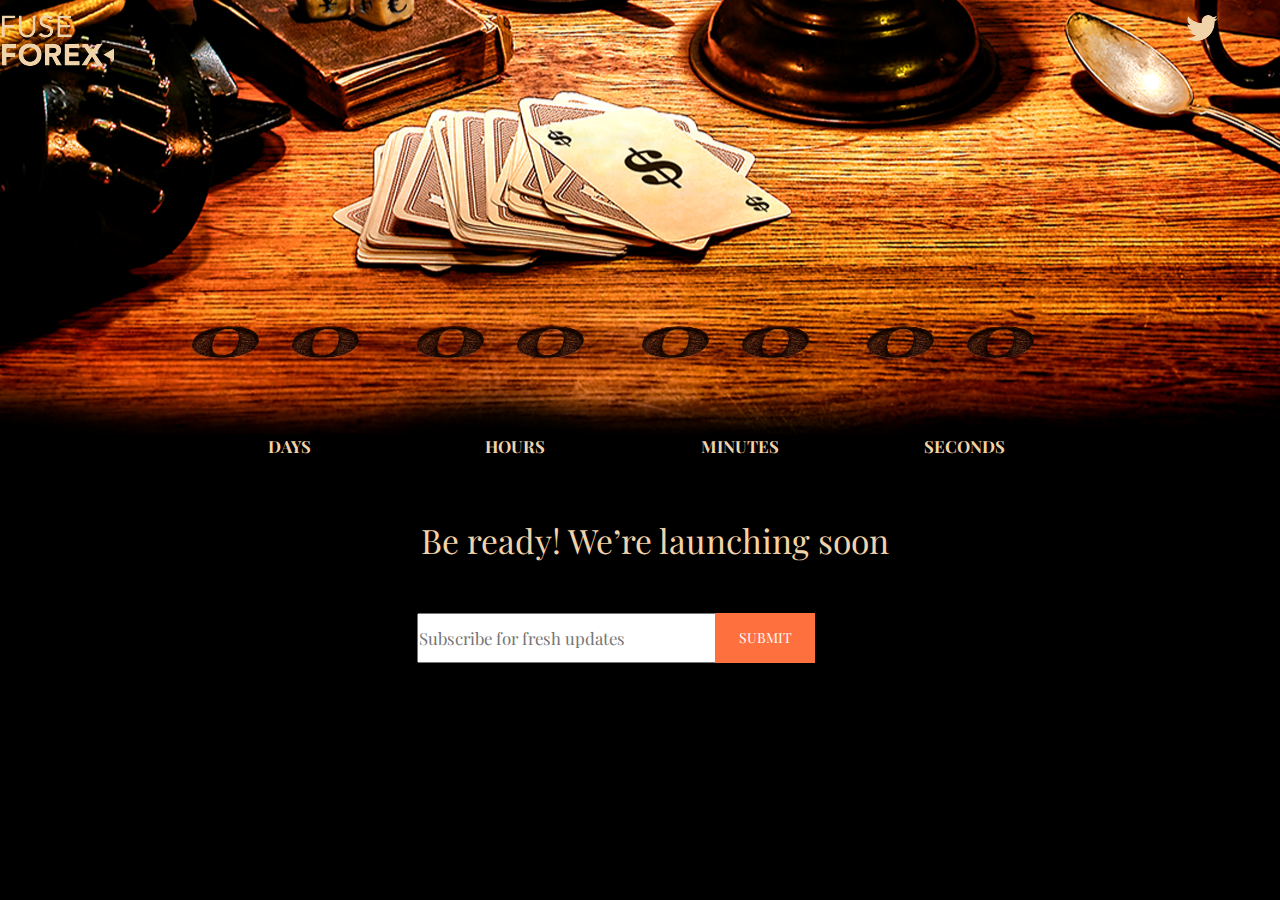
==== index.html @ 0f4b8a1c "dec phone" ====
<!doctype html>
<html>

<head>
    <meta http-equiv="Content-type" content="text/html; charset=utf-8">
    <meta http-equiv="X-UA-Compatible" content="IE=Edge">
    <meta name="viewport" content="width=device-width, user-scalable=no,initial-scale=1.0">
    <title>Whitesquare</title>
    <link rel="stylesheet" href="css/bootstrap.min.css" type="text/css">
    <link rel="stylesheet" href="css/styles.css" type="text/css">

    <!--[if lt IE 9]>
 <script src="http://html5shiv.googlecode.com/svn/trunk/html5.js"></script>
 <![endif]-->
</head>

<body>
    <div class="row ico">
        <div class="col-md-2 col-lg-2 col-xs-2"><img src="img/logo.png" alt=""></div>
        <div class="col-md-9 col-lg-9 col-xs-8"></div>
        <div class="col-md-1 col-lg-1 col-xs-1"><img src="img/icon.png" alt=""></div>
    </div>
    <div class="container">
        <div class="place">
                <div class="row">
                    <div class="col-md-2 col-lg-2 col-xs-1"></div>
                    <div class="day row col-md-2 col-lg-2 col-xs-2 pare">
            <ul class="_day1 num hide col-md-6 col-lg-6 col-xs-6">
                <li><img src="numbers1/0.png" alt=""></li>
                <li><img src="numbers1/1.png" alt=""></li>
                <li><img src="numbers1/2.png" alt=""></li>
                <li><img src="numbers1/3.png" alt=""></li>
                <li><img src="numbers1/4.png" alt=""></li>
                <li><img src="numbers1/5.png" alt=""></li>
                <li><img src="numbers1/6.png" alt=""></li>
                <li><img src="numbers1/7.png" alt=""></li>
                <li><img src="numbers1/8.png" alt=""></li>
                <li><img src="numbers1/9.png" alt=""></li>
            </ul>

            <ul class="_day2 num hide col-md-6 col-lg-6 col-xs-6">
                <li><img src="numbers1/0.png" alt=""></li>
                <li><img src="numbers1/1.png" alt=""></li>
                <li><img src="numbers1/2.png" alt=""></li>
                <li><img src="numbers1/3.png" alt=""></li>
                <li><img src="numbers1/4.png" alt=""></li>
                <li><img src="numbers1/5.png" alt=""></li>
                <li><img src="numbers1/6.png" alt=""></li>
                <li><img src="numbers1/7.png" alt=""></li>
                <li><img src="numbers1/8.png" alt=""></li>
                <li><img src="numbers1/9.png" alt=""></li>
            </ul>
    <p class='col-md-12 col-lg-12 col-xs-12'>DAYS</p>

    </div>
    <div class="hour col-md-2  row col-lg-2 col-xs-2 pare">
            <ul class="_hour1  col-md-6 col-lg-6 col-xs-6 num hide">
                <li><img src="numbers1/0.png" alt=""></li>
                <li><img src="numbers1/1.png" alt=""></li>
                <li><img src="numbers1/2.png" alt=""></li>
                <li><img src="numbers1/3.png" alt=""></li>
                <li><img src="numbers1/4.png" alt=""></li>
                <li><img src="numbers1/5.png" alt=""></li>
                <li><img src="numbers1/6.png" alt=""></li>
            </ul>

            <ul class="_hour2 num col-md-6 col-lg-6 col-xs-6 hide">
                <li><img src="numbers1/0.png" alt=""></li>
                <li><img src="numbers1/1.png" alt=""></li>
                <li><img src="numbers1/2.png" alt=""></li>
                <li><img src="numbers1/3.png" alt=""></li>
                <li><img src="numbers1/4.png" alt=""></li>
                <li><img src="numbers1/5.png" alt=""></li>
                <li><img src="numbers1/6.png" alt=""></li>
                <li><img src="numbers1/7.png" alt=""></li>
                <li><img src="numbers1/8.png" alt=""></li>
                <li><img src="numbers1/9.png" alt=""></li>
            </ul>
            <p class='col-md-12 col-lg-12 col-xs-12'>hours</p>

</div>
<div class="min col-md-2 col-lg-2 row  col-xs-2 pare">
            <ul class="_min1 num hide col-md-6 col-lg-6 col-xs-6">
                <li><img src="numbers1/0.png" alt=""></li>
                <li><img src="numbers1/1.png" alt=""></li>
                <li><img src="numbers1/2.png" alt=""></li>
                <li><img src="numbers1/3.png" alt=""></li>
                <li><img src="numbers1/4.png" alt=""></li>
                <li><img src="numbers1/5.png" alt=""></li>
                <li><img src="numbers1/6.png" alt=""></li>
            </ul>

            <ul class="_min2 num hide col-md-6 col-lg-6 col-xs-6">
                <li><img src="numbers1/0.png" alt=""></li>
                <li><img src="numbers1/1.png" alt=""></li>
                <li><img src="numbers1/2.png" alt=""></li>
                <li><img src="numbers1/3.png" alt=""></li>
                <li><img src="numbers1/4.png" alt=""></li>
                <li><img src="numbers1/5.png" alt=""></li>
                <li><img src="numbers1/6.png" alt=""></li>
                <li><img src="numbers1/7.png" alt=""></li>
                <li><img src="numbers1/8.png" alt=""></li>
                <li><img src="numbers1/9.png" alt=""></li>
            </ul>
            <p class='col-md-12 col-lg-12 col-xs-12'>minutes</p>

            </div>
            <div class="sec col-md-2 col-lg-2 row col-xs-2 pare">
            <ul class="_sec1 num hide col-md-6 col-lg-6 col-xs-6">
                <li><img src="numbers1/0.png" alt=""></li>
                <li><img src="numbers1/1.png" alt=""></li>
                <li><img src="numbers1/2.png" alt=""></li>
                <li><img src="numbers1/3.png" alt=""></li>
                <li><img src="numbers1/4.png" alt=""></li>
                <li><img src="numbers1/5.png" alt=""></li>
                <li><img src="numbers1/6.png" alt=""></li>
            </ul>
            <ul class="_sec2 num hide col-md-6 col-lg-6 col-xs-6">
                <li><img src="numbers1/0.png" alt=""></li>
                <li><img src="numbers1/1.png" alt=""></li>
                <li><img src="numbers1/2.png" alt=""></li>
                <li><img src="numbers1/3.png" alt=""></li>
                <li><img src="numbers1/4.png" alt=""></li>
                <li><img src="numbers1/5.png" alt=""></li>
                <li><img src="numbers1/6.png" alt=""></li>
                <li><img src="numbers1/7.png" alt=""></li>
                <li><img src="numbers1/8.png" alt=""></li>
                <li><img src="numbers1/9.png" alt=""></li>
            </ul>
            <p class='col-md-12 col-lg-12 col-xs-12'>seconds</p>

            </div>
        </div>
        <div class="row">
            <div class="col-md-3 col-lg-3 col-xs-0"></div>
            <div class="col-md-7 col-lg-7 col-xs-12 info">
                Be ready! We’re launching soon
            </div>
        </div>
        <div class="row input">
            <div class="col-md-3 col-lg-3 col-xs-3"></div>
            <div class="col-md-6 col-lg-6 col-xs-6">
        <div id="mc_embed_signup">
                   <form action="//capitalholdinggroups.us12.list-manage.com/subscribe/post?u=ae042ef56d24bd80323794e07&amp;id=224a571c92" method="post" id="mc-embedded-subscribe-form" name="mc-embedded-subscribe-form">
                       <div id="mc_embed_signup_scroll">
                           <div class="row ">
                               <div class="col-lg-12 col-md-12 col-sm-9 col-xs-12">
                               </div>
                          </div>
                           <div class="row ">
                               <div class="col-lg-9 col-md-9 col-sm-10 col-xs-12">
                                   <div class="mc-field-group">
                                      <input type="email" value="" name="EMAIL" class="email" id="mce-EMAIL" placeholder="Subscribe for fresh updates" required>
                                       <label for="mce-EMAIL"></label>
                                   </div>
                               </div>
                               <div class="col-lg-3 col-md-3 col-sm-2 col-xs-12 form__SubmitCover">
                                   <div style="position: absolute; left: -5000px;" aria-hidden="true"><input type="text" name="b_ae042ef56d24bd80323794e07_920249c64f" tabindex="-1" value=""></div>
                                   <div class="clear">
                                       <input type="submit" value="Submit" name="subscribe" id="mc-embedded-subscribe" class="button btn btn-info">
                                   </div>
                               </div>
                           </div>
                       </div>
                   </form>
               </div>
           </div>
       </div>
        </div>
    </div>
    <script src="js/jquery-2.1.3.min.js" charset="utf-8"></script>
    <script src="js/jquery.countdown.min.js" charset="utf-8"></script>
    <script src="js/main.js" charset="utf-8"></script>
</body>

</html>
---- css/styles.css ----
@import url(https://fonts.googleapis.com/css?family=Playfair+Display:400,700);
* {
  margin: 0;
  padding: 0; }

body {
  background: url(../img/bg-2.png) no-repeat;
  overflow: hidden;
  background-position: 60% 40%;
  height: 680px; }

.fullHeight {
  height: 100%; }

.container {
  padding: 0;
  height: 100%;
  position: relative; }

.place {
  position: absolute;
  top: 37%;
  left: 47%;
  border-radius: 10px;
  transform: translate(-50%, 0);
  z-index: 5;
  width: 100%;
  height: 100px; }

ul.num {
  list-style: none; }
  ul.num li {
    display: inline-block;
    position: absolute; }

.hide {
  display: none; }

.pare {
  margin-right: 40px; }
  .pare p {
    text-align: center;
    font-family: 'Playfair Display';
    font-weight: bold;
    color: #f1d3a9;
    font-size: 1.2em;
    margin-top: 53%;
    text-transform: uppercase;
    transform: translate(0, 0); }

.ico {
  margin-top: 1.2%; }

.info {
  text-align: center;
  font-family: 'Playfair Display';
  font-weight: 400;
  font-size: 2.4em;
  margin-top: 4%;
  color: #f1d3a9; }

.input {
  margin-top: 4%; }

input[type=submit] {
  background-color: #ff703f;
  text-transform: uppercase;
  width: 100px;
  height: 50px;
  border-radius: 0;
  border: 1px solid #ff703f;
  padding: 0;
  margin-left: -30%;
  font-family: 'Playfair Display'; }

.email {
  width: 338px;
  height: 50px;
  margin-left: 27%;
  font-family: 'Playfair Display';
  font-size: 1.2em; }

@media (max-width: 480px) {
  body {
    width: 100%;
    position: fixed;
    background-position: 70% 22%; }

  .pare {
    margin-right: 35px; }
    .pare p {
      margin-top: 113%;
      font-size: 0.8em;
      text-align: right; }

  .container .place {
    margin-top: -15%;
    margin-left: 2%; }

  li img {
    transform: scale(0.5); }

  .info {
    font-size: 1.4em; }

  .email {
    margin-left: -22%;
    width: 147.5%; }

  input[type=submit] {
    margin-left: 30%; }

  @viewport {
    user-zoom: fixed; } }

/*# sourceMappingURL=styles.css.map */
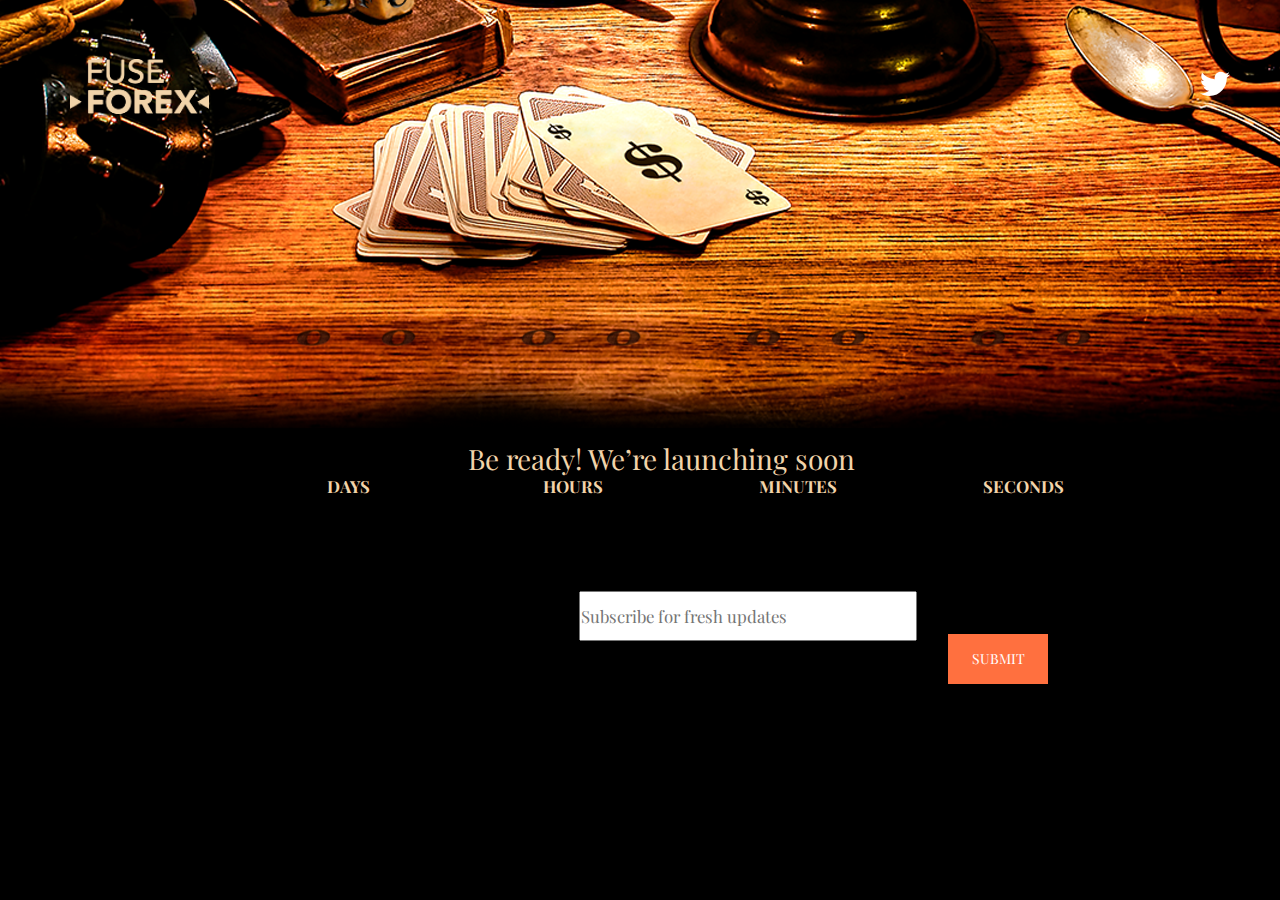
==== commit c11a6360: "mob ver + dec ver" ====
--- a/index.html
+++ b/index.html
@@ -15,12 +15,35 @@
 </head>
 
 <body>
-    <div class="row ico">
-        <div class="col-md-2 col-lg-2 col-xs-2"><img src="img/logo.png" alt=""></div>
-        <div class="col-md-9 col-lg-9 col-xs-8"></div>
-        <div class="col-md-1 col-lg-1 col-xs-1"><img src="img/icon.png" alt=""></div>
+    <div class="container ">
+        <div class="row icon">
+            <div class="col-lg-12 col-md-12 col-sm-12 col-xs-12">
+                <div class="card backface">
+                    <a href="#">
+                        <div class="back"></div>
+                    </a>
+                    <a href="#">
+                        <div class="front"></div>
+                    </a>
+                </div>
+                <a class="tweet" href="https://twitter.com/fuseforex">
+                    <svg width="30px" height="30px" version="1.1" id="Capa_1" xmlns="http://www.w3.org/2000/svg" xmlns:xlink="http://www.w3.org/1999/xlink" x="0px" y="0px" viewBox="-223 73 31 25.2" enable-background="new -223 73 31 25.2" xml:space="preserve" class="twitter">
+                        <g>
+                            <path fill="#fff" d="M-192,75.9c-1.1,0.5-2.4,0.8-3.7,1c1.3-0.8,2.3-2,2.8-3.5c-1.2,0.7-2.6,1.3-4,1.5c-1.2-1.2-2.8-2-4.6-2
+            c-3.5,0-6.4,2.8-6.4,6.4c0,0.5,0.1,1,0.2,1.4c-5.3-0.3-10-2.8-13.1-6.6c-0.5,0.9-0.9,2-0.9,3.2c0,2.2,1.1,4.2,2.8,5.3
+            c-1,0-2-0.3-2.9-0.8c0,0,0,0.1,0,0.1c0,3.1,2.2,5.7,5.1,6.2c-0.5,0.1-1.1,0.2-1.7,0.2c-0.4,0-0.8,0-1.2-0.1
+            c0.8,2.5,3.2,4.4,5.9,4.4c-2.2,1.7-4.9,2.7-7.9,2.7c-0.5,0-1,0-1.5-0.1c2.8,1.8,6.2,2.9,9.7,2.9c11.7,0,18.1-9.7,18.1-18.1
+            c0-0.3,0-0.6,0-0.8C-193.9,78.3-192.9,77.2-192,75.9z" />
+                        </g>
+                    </svg>
+                </a>
+            </div>
+        </div>
     </div>
-    <div class="container">
+
+
+
+    <div class="container fullHeight">
         <div class="place">
                 <div class="row">
                     <div class="col-md-2 col-lg-2 col-xs-1"></div>
--- a/css/styles.css
+++ b/css/styles.css
@@ -7,14 +7,14 @@
   background: url(../img/bg-2.png) no-repeat;
   overflow: hidden;
   background-position: 60% 40%;
-  height: 680px; }
+  height: 680px;
+  position: relative; }
 
 .fullHeight {
   height: 100%; }
 
 .container {
   padding: 0;
-  height: 100%;
   position: relative; }
 
 .place {
@@ -48,19 +48,16 @@
     text-transform: uppercase;
     transform: translate(0, 0); }
 
-.ico {
-  margin-top: 1.2%; }
-
 .info {
   text-align: center;
   font-family: 'Playfair Display';
   font-weight: 400;
   font-size: 2.4em;
-  margin-top: 4%;
+  position: absolute;
+  bottom: -100%;
+  left: 50%;
+  transform: translate(-50%, 0);
   color: #f1d3a9; }
-
-.input {
-  margin-top: 4%; }
 
 input[type=submit] {
   background-color: #ff703f;
@@ -70,47 +67,172 @@
   border-radius: 0;
   border: 1px solid #ff703f;
   padding: 0;
-  margin-left: -30%;
+  position: absolute;
+  bottom: -139px;
+  right: 60%;
   font-family: 'Playfair Display'; }
 
 .email {
   width: 338px;
   height: 50px;
-  margin-left: 27%;
+  position: absolute;
   font-family: 'Playfair Display';
-  font-size: 1.2em; }
+  font-size: 1.2em;
+  bottom: -120px;
+  left: 20%;
+  transform: translate(0, 0); }
+
+.icon {
+  margin-top: 5%; }
+
+.tweet {
+  display: block;
+  width: 50px;
+  height: 50px;
+  position: absolute;
+  right: 0;
+  border: 2px solid transparent;
+  border-radius: 100%;
+  -moz-transition: all 1s ease;
+  -o-transition: all 1s ease;
+  -webkit-transition: all 1s ease;
+  transition: all 1s ease;
+  text-decoration: none; }
+
+svg.twitter {
+  display: block;
+  position: relative;
+  margin: -15px auto 0 auto;
+  top: 50%; }
+
+.tweet:hover, .tweet:active, .tweet:focus {
+  text-decoration: none;
+  outline: none; }
+
+.tweet:hover {
+  -moz-transform: rotate(-360deg) scale(1.1);
+  -ms-transform: rotate(-360deg) scale(1.1);
+  -o-transform: rotate(-360deg) scale(1.1);
+  -webkit-transform: rotate(-360deg) scale(1.1);
+  transform: rotate(-360deg) scale(1.1);
+  border: 2px solid #f1d3b9;
+  border-radius: 100%;
+  background-color: white; }
+
+.tweet:hover path {
+  fill: #f1d3a9; }
+
+/*-----------------logo--------------*/
+.card {
+  cursor: pointer;
+  position: absolute;
+  top: 10%;
+  padding-left: 15px; }
+  .card img {
+    padding-left: 15px; }
+
+.back, .front {
+  position: absolute;
+  width: 142px;
+  height: 55px;
+  -moz-transition: all .8s;
+  -o-transition: all .8s;
+  -webkit-transition: all .8s;
+  transition: all .8s; }
+
+.back {
+  background-image: url("../img/logo.png");
+  background-repeat: no-repeat;
+  background-size: contain; }
+
+.front {
+  /*background-image: url('../img/fuse-logos_blue_gray.png');*/
+  background-image: url("../img/logo.png");
+  background-repeat: no-repeat;
+  background-size: contain; }
 
 @media (max-width: 480px) {
   body {
     width: 100%;
     position: fixed;
-    background-position: 70% 22%; }
+    background-position: 60% 22%; }
 
   .pare {
     margin-right: 35px; }
     .pare p {
-      margin-top: 113%;
+      margin-top: 120%;
       font-size: 0.8em;
-      text-align: right; }
+      text-align: right;
+      margin-left: 18%; }
 
   .container .place {
-    margin-top: -15%;
-    margin-left: 2%; }
+    margin-top: 0%;
+    margin-left: 1.5%; }
 
   li img {
-    transform: scale(0.5); }
+    transform: scale(0.4); }
 
   .info {
-    font-size: 1.4em; }
+    font-size: 1.3em;
+    position: absolute;
+    left: 50%;
+    transform: translate(-50%, 0);
+    bottom: -40%;
+    padding-left: 11%; }
 
   .email {
-    margin-left: -22%;
-    width: 147.5%; }
+    width: 145%;
+    position: absolute;
+    padding: 0;
+    bottom: -75px;
+    left: 54%;
+    transform: translate(-50%, 0);
+    text-align: center; }
 
   input[type=submit] {
-    margin-left: 30%; }
-
-  @viewport {
-    user-zoom: fixed; } }
+    position: absolute;
+    left: 54%;
+    bottom: -130px;
+    transform: translate(-50%, 0); }
+
+  .tweet {
+    right: 3%; }
+
+  .col-md-6, .col-lg-6, .col-xs-6, .col-md-2, .col-lg-2, .col-xs-2 {
+    padding: 0;
+    padding-left: 0;
+    padding-right: 0px; } }
+@media (min-width: 360px) {
+  .pare p {
+    margin-top: 102%; }
+
+  .email {
+    bottom: -80px; }
+
+  input[type=submit] {
+    bottom: -135px; } }
+@media (min-width: 460px) {
+  .pare p {
+    margin-top: 90%;
+    text-align: center; }
+
+  img {
+    transform: scale(0.5) !important; }
+
+  .place {
+    margin-left: 5% !important; }
+
+  .info {
+    font-size: 2em;
+    bottom: -68%;
+    padding-left: 1%; }
+
+  .email {
+    bottom: -110px;
+    left: 48%; }
+
+  input[type=submit] {
+    left: 135px;
+    bottom: -172px; } }
 
 /*# sourceMappingURL=styles.css.map */
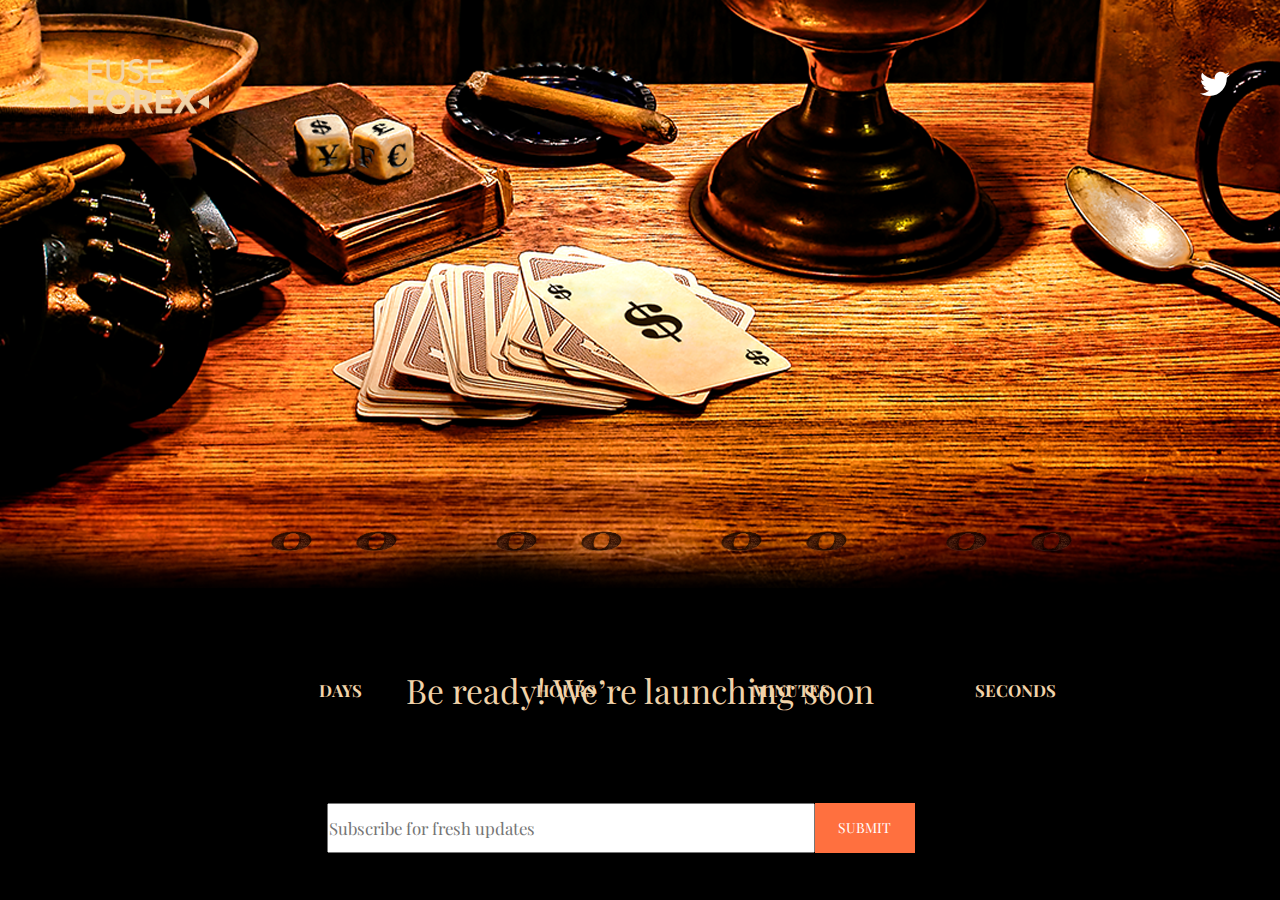
==== commit 1820b200: "first dec phone tablet" ====
--- a/index.html
+++ b/index.html
@@ -47,7 +47,7 @@
         <div class="place">
                 <div class="row">
                     <div class="col-md-2 col-lg-2 col-xs-1"></div>
-                    <div class="day row col-md-2 col-lg-2 col-xs-2 pare">
+                    <div class="day row col-md-2 col-lg-2 col-xs-2 pare first_num">
             <ul class="_day1 num hide col-md-6 col-lg-6 col-xs-6">
                 <li><img src="numbers1/0.png" alt=""></li>
                 <li><img src="numbers1/1.png" alt=""></li>
@@ -155,42 +155,32 @@
             </div>
         </div>
         <div class="row">
-            <div class="col-md-3 col-lg-3 col-xs-0"></div>
-            <div class="col-md-7 col-lg-7 col-xs-12 info">
+
+            <div class="col-md-12 col-sm-12 col-lg-12 col-xs-12 info">
                 Be ready! We’re launching soon
             </div>
         </div>
-        <div class="row input">
-            <div class="col-md-3 col-lg-3 col-xs-3"></div>
-            <div class="col-md-6 col-lg-6 col-xs-6">
-        <div id="mc_embed_signup">
+        <div class="container">
+            <div class="col-md-12 col-lg-12 col-sm-12 col-xs-12">
                    <form action="//capitalholdinggroups.us12.list-manage.com/subscribe/post?u=ae042ef56d24bd80323794e07&amp;id=224a571c92" method="post" id="mc-embedded-subscribe-form" name="mc-embedded-subscribe-form">
-                       <div id="mc_embed_signup_scroll">
                            <div class="row ">
-                               <div class="col-lg-12 col-md-12 col-sm-9 col-xs-12">
-                               </div>
-                          </div>
-                           <div class="row ">
-                               <div class="col-lg-9 col-md-9 col-sm-10 col-xs-12">
+                               <div class="col-md-3 col-lg-3 col-sm-3 col-xs-0"></div>
+                               <div class="col-lg-5 col-md-5 col-sm-5 col-xs-12 sm_nexus">
                                    <div class="mc-field-group">
                                       <input type="email" value="" name="EMAIL" class="email" id="mce-EMAIL" placeholder="Subscribe for fresh updates" required>
                                        <label for="mce-EMAIL"></label>
                                    </div>
                                </div>
-                               <div class="col-lg-3 col-md-3 col-sm-2 col-xs-12 form__SubmitCover">
+                               <div class="col-lg-3 col-md-3 col-sm-2 col-xs-12 form__SubmitCover sub">
                                    <div style="position: absolute; left: -5000px;" aria-hidden="true"><input type="text" name="b_ae042ef56d24bd80323794e07_920249c64f" tabindex="-1" value=""></div>
                                    <div class="clear">
                                        <input type="submit" value="Submit" name="subscribe" id="mc-embedded-subscribe" class="button btn btn-info">
                                    </div>
                                </div>
                            </div>
-                       </div>
                    </form>
-               </div>
            </div>
        </div>
-        </div>
-    </div>
     <script src="js/jquery-2.1.3.min.js" charset="utf-8"></script>
     <script src="js/jquery.countdown.min.js" charset="utf-8"></script>
     <script src="js/main.js" charset="utf-8"></script>
--- a/css/styles.css
+++ b/css/styles.css
@@ -28,10 +28,12 @@
   height: 100px; }
 
 ul.num {
-  list-style: none; }
+  list-style: none;
+  padding: 0; }
   ul.num li {
     display: inline-block;
-    position: absolute; }
+    position: absolute;
+    width: 36px; }
 
 .hide {
   display: none; }
@@ -55,7 +57,7 @@
   font-size: 2.4em;
   position: absolute;
   bottom: -100%;
-  left: 50%;
+  left: 53%;
   transform: translate(-50%, 0);
   color: #f1d3a9; }
 
@@ -69,18 +71,16 @@
   padding: 0;
   position: absolute;
   bottom: -139px;
-  right: 60%;
   font-family: 'Playfair Display'; }
 
 .email {
-  width: 338px;
+  width: 100%;
   height: 50px;
   position: absolute;
   font-family: 'Playfair Display';
   font-size: 1.2em;
   bottom: -120px;
-  left: 20%;
-  transform: translate(0, 0); }
+  padding: 0; }
 
 .icon {
   margin-top: 5%; }
@@ -151,7 +151,7 @@
   background-repeat: no-repeat;
   background-size: contain; }
 
-@media (max-width: 480px) {
+@media all and (max-width: 480px) {
   body {
     width: 100%;
     position: fixed;
@@ -165,10 +165,6 @@
       text-align: right;
       margin-left: 18%; }
 
-  .container .place {
-    margin-top: 0%;
-    margin-left: 1.5%; }
-
   li img {
     transform: scale(0.4); }
 
@@ -181,11 +177,11 @@
     padding-left: 11%; }
 
   .email {
-    width: 145%;
+    width: 90%;
     position: absolute;
     padding: 0;
     bottom: -75px;
-    left: 54%;
+    left: 53%;
     transform: translate(-50%, 0);
     text-align: center; }
 
@@ -202,16 +198,17 @@
     padding: 0;
     padding-left: 0;
     padding-right: 0px; } }
-@media (min-width: 360px) {
+@media all and (min-width: 361px) and (max-width: 479px) {
   .pare p {
     margin-top: 102%; }
 
   .email {
-    bottom: -80px; }
+    bottom: -80px;
+    left: 54%; }
 
   input[type=submit] {
     bottom: -135px; } }
-@media (min-width: 460px) {
+@media all and (min-width: 460px) and (max-width: 599px) {
   .pare p {
     margin-top: 90%;
     text-align: center; }
@@ -219,20 +216,61 @@
   img {
     transform: scale(0.5) !important; }
 
-  .place {
-    margin-left: 5% !important; }
+  .first_num {
+    margin-left: 3%; }
 
   .info {
     font-size: 2em;
-    bottom: -68%;
-    padding-left: 1%; }
+    bottom: -68%; }
 
   .email {
     bottom: -110px;
-    left: 48%; }
-
-  input[type=submit] {
-    left: 135px;
+    left: 53%; }
+
+  input[type=submit] {
     bottom: -172px; } }
+@media all and (min-width: 600px) and (max-width: 767px) {
+  body {
+    background-position: 60% 0%; }
+
+  .place {
+    top: 67%; }
+
+  img {
+    transform: scale(0.55);
+    margin-right: 20px; }
+
+  .first_num {
+    margin-left: 2%; }
+
+  .pare p {
+    margin-top: 130%; }
+
+  .sm_nexus {
+    width: 90%;
+    left: 50.5%;
+    transform: translate(-50%, 0); }
+
+  .email {
+    bottom: -95px;
+    text-align: center; }
+
+  input[type=submit] {
+    left: 53%;
+    transform: translate(-50%, 0);
+    bottom: -150px; } }
+@media all and (min-width: 768px) and (max-width: 1350px) {
+  body {
+    background-position: 60% 0; }
+
+  .place {
+    top: 67%; }
+    .place p {
+      margin-top: 90%; }
+    .place img {
+      transform: scale(0.6); }
+
+  .first_num {
+    margin-left: 3%; } }
 
 /*# sourceMappingURL=styles.css.map */
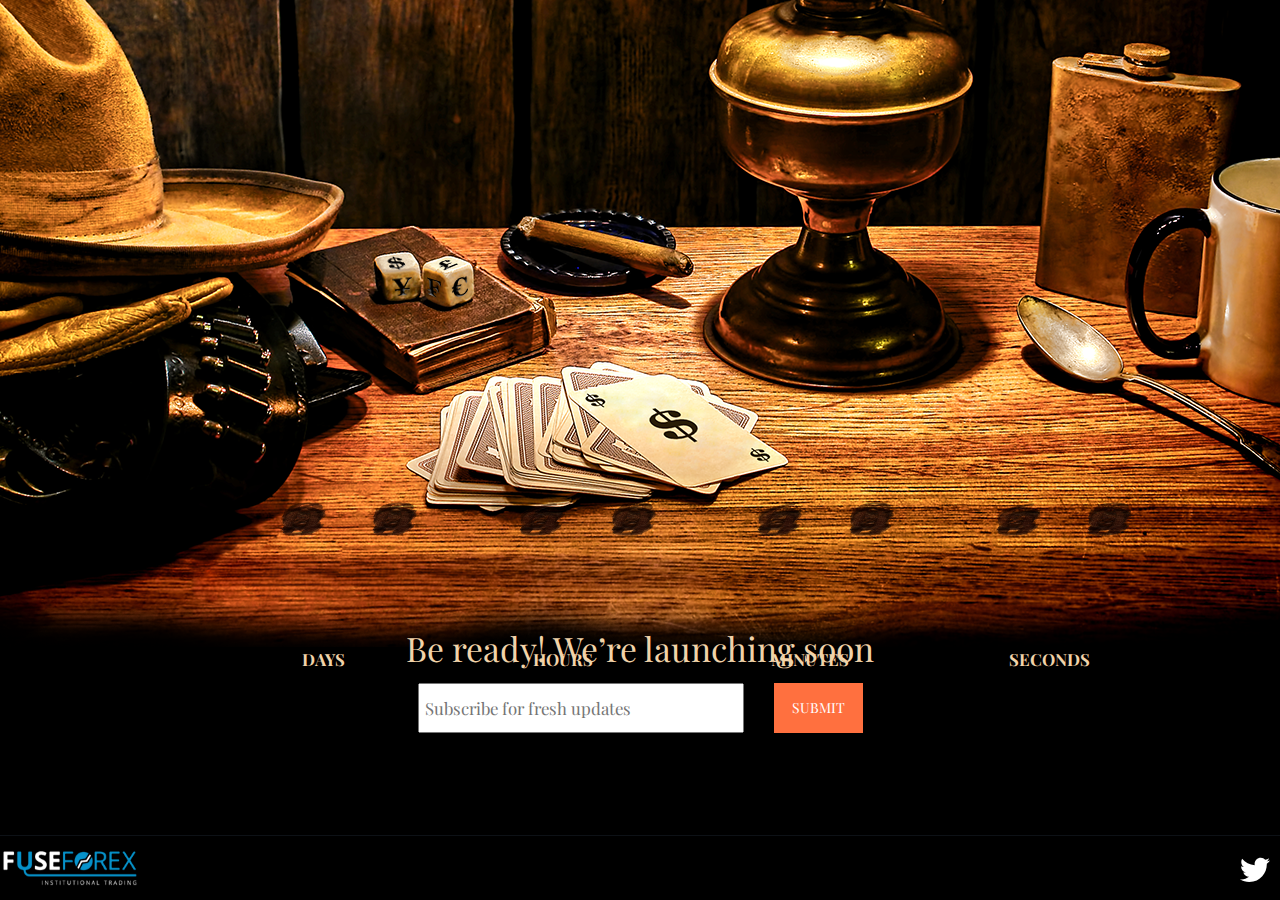
==== commit 9951c215: "fixed v2" ====
--- a/index.html
+++ b/index.html
@@ -15,36 +15,36 @@
 </head>
 
 <body>
-    <div class="container ">
-        <div class="row icon">
-            <div class="col-lg-12 col-md-12 col-sm-12 col-xs-12">
-                <div class="card backface">
-                    <a href="#">
-                        <div class="back"></div>
-                    </a>
-                    <a href="#">
-                        <div class="front"></div>
-                    </a>
+
+    <div class="container-fluid fullHeight">
+        <div class="row fullHeight">
+        <nav class="navbar navbar-fixed-bottom">
+            <div class="container-fluid">
+                <div class="row">
+                    <div class="col-lg-12 col-md-12 col-sm-12 col-xs-12" >
+                        <div class="card backface">
+                            <a href="#"> <div class="back"></div></a>
+                            <a href="#"> <div class="front"></div></a>
+                        </div>
+                        <a class="tweet" href="https://twitter.com/fuseforex">
+                            <svg width="30px" height="30px" version="1.1" id="Capa_1" xmlns="http://www.w3.org/2000/svg" xmlns:xlink="http://www.w3.org/1999/xlink" x="0px" y="0px"
+                                 viewBox="-223 73 31 25.2" enable-background="new -223 73 31 25.2" xml:space="preserve" class="twitter">
+                            <g>
+                            <path fill="#fff" d="M-192,75.9c-1.1,0.5-2.4,0.8-3.7,1c1.3-0.8,2.3-2,2.8-3.5c-1.2,0.7-2.6,1.3-4,1.5c-1.2-1.2-2.8-2-4.6-2
+                c-3.5,0-6.4,2.8-6.4,6.4c0,0.5,0.1,1,0.2,1.4c-5.3-0.3-10-2.8-13.1-6.6c-0.5,0.9-0.9,2-0.9,3.2c0,2.2,1.1,4.2,2.8,5.3
+                c-1,0-2-0.3-2.9-0.8c0,0,0,0.1,0,0.1c0,3.1,2.2,5.7,5.1,6.2c-0.5,0.1-1.1,0.2-1.7,0.2c-0.4,0-0.8,0-1.2-0.1
+                c0.8,2.5,3.2,4.4,5.9,4.4c-2.2,1.7-4.9,2.7-7.9,2.7c-0.5,0-1,0-1.5-0.1c2.8,1.8,6.2,2.9,9.7,2.9c11.7,0,18.1-9.7,18.1-18.1
+                c0-0.3,0-0.6,0-0.8C-193.9,78.3-192.9,77.2-192,75.9z" />
+        </g>
+        </svg>
+                        </a>
+                    </div>
                 </div>
-                <a class="tweet" href="https://twitter.com/fuseforex">
-                    <svg width="30px" height="30px" version="1.1" id="Capa_1" xmlns="http://www.w3.org/2000/svg" xmlns:xlink="http://www.w3.org/1999/xlink" x="0px" y="0px" viewBox="-223 73 31 25.2" enable-background="new -223 73 31 25.2" xml:space="preserve" class="twitter">
-                        <g>
-                            <path fill="#fff" d="M-192,75.9c-1.1,0.5-2.4,0.8-3.7,1c1.3-0.8,2.3-2,2.8-3.5c-1.2,0.7-2.6,1.3-4,1.5c-1.2-1.2-2.8-2-4.6-2
-            c-3.5,0-6.4,2.8-6.4,6.4c0,0.5,0.1,1,0.2,1.4c-5.3-0.3-10-2.8-13.1-6.6c-0.5,0.9-0.9,2-0.9,3.2c0,2.2,1.1,4.2,2.8,5.3
-            c-1,0-2-0.3-2.9-0.8c0,0,0,0.1,0,0.1c0,3.1,2.2,5.7,5.1,6.2c-0.5,0.1-1.1,0.2-1.7,0.2c-0.4,0-0.8,0-1.2-0.1
-            c0.8,2.5,3.2,4.4,5.9,4.4c-2.2,1.7-4.9,2.7-7.9,2.7c-0.5,0-1,0-1.5-0.1c2.8,1.8,6.2,2.9,9.7,2.9c11.7,0,18.1-9.7,18.1-18.1
-            c0-0.3,0-0.6,0-0.8C-193.9,78.3-192.9,77.2-192,75.9z" />
-                        </g>
-                    </svg>
-                </a>
             </div>
-        </div>
-    </div>
-
-
-
-    <div class="container fullHeight">
-        <div class="place">
+        </nav>
+            <div class="col-md-12 com-lg-12 col-sm-12 col-xs-12 wrapper">
+        <div class="row">
+        <div class="col-md-12 col-lg-12 col-sm-12 col-xs-12 place">
                 <div class="row">
                     <div class="col-md-2 col-lg-2 col-xs-1"></div>
                     <div class="day row col-md-2 col-lg-2 col-xs-2 pare first_num">
@@ -73,7 +73,7 @@
                 <li><img src="numbers1/8.png" alt=""></li>
                 <li><img src="numbers1/9.png" alt=""></li>
             </ul>
-    <p class='col-md-12 col-lg-12 col-xs-12'>DAYS</p>
+    <p class='col-md-12 col-lg-12 col-xs-12 first_d'>DAYS</p>
 
     </div>
     <div class="hour col-md-2  row col-lg-2 col-xs-2 pare">
@@ -151,36 +151,44 @@
                 <li><img src="numbers1/9.png" alt=""></li>
             </ul>
             <p class='col-md-12 col-lg-12 col-xs-12'>seconds</p>
-
+        </div>
             </div>
         </div>
-        <div class="row">
+</div>
 
+            <div class="row">
             <div class="col-md-12 col-sm-12 col-lg-12 col-xs-12 info">
                 Be ready! We’re launching soon
             </div>
-        </div>
-        <div class="container">
-            <div class="col-md-12 col-lg-12 col-sm-12 col-xs-12">
-                   <form action="//capitalholdinggroups.us12.list-manage.com/subscribe/post?u=ae042ef56d24bd80323794e07&amp;id=224a571c92" method="post" id="mc-embedded-subscribe-form" name="mc-embedded-subscribe-form">
-                           <div class="row ">
-                               <div class="col-md-3 col-lg-3 col-sm-3 col-xs-0"></div>
-                               <div class="col-lg-5 col-md-5 col-sm-5 col-xs-12 sm_nexus">
+            </div>
+
+            <div class="row">
+                <div class="col-md-12 col-lg-12 col-xs-12 col-sm-12 form_container">
+                   <form action="//capitalholdinggroups.us12.list-manage.com/subscribe/post?u=ae042ef56d24bd80323794e07&amp;id=224a571c92" method="post" id="mc-embedded-subscribe-form" name="mc-embedded-subscribe-form" class="form">
+                       <div class="row">
+                               <div class="col-lg-9 col-md-9 col-sm-9 col-xs-12 sm_nexus eh">
                                    <div class="mc-field-group">
                                       <input type="email" value="" name="EMAIL" class="email" id="mce-EMAIL" placeholder="Subscribe for fresh updates" required>
                                        <label for="mce-EMAIL"></label>
                                    </div>
                                </div>
-                               <div class="col-lg-3 col-md-3 col-sm-2 col-xs-12 form__SubmitCover sub">
+                               <div class="col-lg-3 col-md-3 col-sm-3 col-xs-12  ">
                                    <div style="position: absolute; left: -5000px;" aria-hidden="true"><input type="text" name="b_ae042ef56d24bd80323794e07_920249c64f" tabindex="-1" value=""></div>
                                    <div class="clear">
                                        <input type="submit" value="Submit" name="subscribe" id="mc-embedded-subscribe" class="button btn btn-info">
                                    </div>
                                </div>
-                           </div>
+                               </div>
                    </form>
+
            </div>
-       </div>
+
+
+
+</div>
+ </div>
+   </div>
+   </div>
     <script src="js/jquery-2.1.3.min.js" charset="utf-8"></script>
     <script src="js/jquery.countdown.min.js" charset="utf-8"></script>
     <script src="js/main.js" charset="utf-8"></script>
--- a/css/styles.css
+++ b/css/styles.css
@@ -1,31 +1,26 @@
 @import url(https://fonts.googleapis.com/css?family=Playfair+Display:400,700);
-* {
-  margin: 0;
-  padding: 0; }
-
 body {
   background: url(../img/bg-2.png) no-repeat;
+  background-attachment: fixed;
   overflow: hidden;
-  background-position: 60% 40%;
-  height: 680px;
+  background-position: 95% 64%;
+  background-color: #2d292a;
+  height: 100%; }
+
+html, body, .fullHeight {
+  height: 100%;
   position: relative; }
 
-.fullHeight {
-  height: 100%; }
-
-.container {
-  padding: 0;
-  position: relative; }
+.wrapper {
+  position: absolute;
+  bottom: 13%;
+  margin-bottom: 0;
+  height: 270px; }
 
 .place {
-  position: absolute;
-  top: 37%;
-  left: 47%;
-  border-radius: 10px;
-  transform: translate(-50%, 0);
   z-index: 5;
   width: 100%;
-  height: 100px; }
+  height: 125px; }
 
 ul.num {
   list-style: none;
@@ -41,60 +36,60 @@
 .pare {
   margin-right: 40px; }
   .pare p {
-    text-align: center;
     font-family: 'Playfair Display';
     font-weight: bold;
     color: #f1d3a9;
     font-size: 1.2em;
-    margin-top: 53%;
-    text-transform: uppercase;
-    transform: translate(0, 0); }
+    margin-top: 43%;
+    padding-left: 30%;
+    text-transform: uppercase; }
 
 .info {
   text-align: center;
   font-family: 'Playfair Display';
   font-weight: 400;
   font-size: 2.4em;
-  position: absolute;
-  bottom: -100%;
-  left: 53%;
-  transform: translate(-50%, 0);
-  color: #f1d3a9; }
+  color: #f1d3a9;
+  height: 48px;
+  margin-top: 10px;
+  margin-bottom: 10px; }
+
+.form_container {
+  height: 50px; }
+
+.form {
+  width: 445px;
+  margin: auto;
+  height: 50px; }
 
 input[type=submit] {
   background-color: #ff703f;
   text-transform: uppercase;
-  width: 100px;
+  width: 100%;
   height: 50px;
   border-radius: 0;
   border: 1px solid #ff703f;
   padding: 0;
-  position: absolute;
-  bottom: -139px;
   font-family: 'Playfair Display'; }
 
 .email {
   width: 100%;
   height: 50px;
-  position: absolute;
   font-family: 'Playfair Display';
   font-size: 1.2em;
-  bottom: -120px;
-  padding: 0; }
-
-.icon {
-  margin-top: 5%; }
-
+  padding-left: 5px; }
+
+/*----------------------tweet--------------------------*/
 .tweet {
   display: block;
   width: 50px;
   height: 50px;
+  margin-top: 9px;
+  z-index: 400;
   position: absolute;
   right: 0;
   border: 2px solid transparent;
   border-radius: 100%;
-  -moz-transition: all 1s ease;
-  -o-transition: all 1s ease;
   -webkit-transition: all 1s ease;
   transition: all 1s ease;
   text-decoration: none; }
@@ -110,167 +105,243 @@
   outline: none; }
 
 .tweet:hover {
-  -moz-transform: rotate(-360deg) scale(1.1);
-  -ms-transform: rotate(-360deg) scale(1.1);
-  -o-transform: rotate(-360deg) scale(1.1);
   -webkit-transform: rotate(-360deg) scale(1.1);
   transform: rotate(-360deg) scale(1.1);
-  border: 2px solid #f1d3b9;
+  border: 2px solid #00aced;
   border-radius: 100%;
   background-color: white; }
 
 .tweet:hover path {
-  fill: #f1d3a9; }
+  fill: #00aced; }
 
 /*-----------------logo--------------*/
 .card {
+  -webkit-transform-style: preserve-3d;
+  transform-style: preserve-3d;
   cursor: pointer;
   position: absolute;
-  top: 10%;
-  padding-left: 15px; }
-  .card img {
-    padding-left: 15px; }
+  left: 0;
+  top: 11px;
+  z-index: 400; }
 
 .back, .front {
   position: absolute;
   width: 142px;
   height: 55px;
-  -moz-transition: all .8s;
-  -o-transition: all .8s;
   -webkit-transition: all .8s;
   transition: all .8s; }
 
 .back {
-  background-image: url("../img/logo.png");
+  background-image: url("../img/fuse-logos_blue_white.png");
   background-repeat: no-repeat;
   background-size: contain; }
 
 .front {
   /*background-image: url('../img/fuse-logos_blue_gray.png');*/
-  background-image: url("../img/logo.png");
+  background-image: url("../img/fuse-logos_blue_white_reverse.png");
   background-repeat: no-repeat;
-  background-size: contain; }
-
+  background-size: contain;
+  -webkit-transform: rotate3d(0, 1, 0, 180deg);
+  transform: rotate3d(0, 1, 0, 180deg);
+  height: 40px; }
+
+.card:hover .back {
+  -webkit-transform: rotate3d(0, 1, 0, 180deg);
+  transform: rotate3d(0, 1, 0, 180deg); }
+
+.card:hover .front {
+  -webkit-transform: rotate3d(0, 1, 0, 0deg);
+  transform: rotate3d(0, 1, 0, 0deg); }
+
+.backface .back, .backface .front {
+  -webkit-backface-visibility: hidden;
+  backface-visibility: hidden; }
+
+.navbar {
+  min-height: 65px !important;
+  border-top: 2px solid #0d1116;
+  bottom: 0;
+  left: 0;
+  right: 0; }
+
+.navbar-fixed-bottom {
+  bottom: 0;
+  margin-bottom: 0;
+  border-width: 1px 0 0; }
+
+/*---------------------------Media query---------------*/
+/*------------------All mob (iPhone)------------------------------*/
 @media all and (max-width: 480px) {
   body {
     width: 100%;
-    position: fixed;
-    background-position: 60% 22%; }
+    background-position: 60% 60%; }
+
+  .wrapper {
+    bottom: 5%;
+    margin-bottom: 0px; }
+
+  .place {
+    height: 70px; }
+
+  .first_num {
+    margin-left: -8%; }
 
   .pare {
     margin-right: 35px; }
     .pare p {
-      margin-top: 120%;
+      margin-top: 80%;
       font-size: 0.8em;
-      text-align: right;
-      margin-left: 18%; }
+      margin-left: 7%;
+      color: #eee;
+      text-shadow: 0 0 5px #f1d3a9; }
 
   li img {
+    -webkit-transform: scale(0.4);
     transform: scale(0.4); }
 
   .info {
     font-size: 1.3em;
-    position: absolute;
-    left: 50%;
-    transform: translate(-50%, 0);
-    bottom: -40%;
-    padding-left: 11%; }
+    color: #eee;
+    text-shadow: 0 0 2px #f1d3a9;
+    line-height: 48px; }
+
+  .form_container {
+    height: 100px; }
+
+  .form {
+    width: 100%; }
 
   .email {
-    width: 90%;
-    position: absolute;
+    text-align: center;
     padding: 0;
-    bottom: -75px;
-    left: 53%;
-    transform: translate(-50%, 0);
-    text-align: center; }
+    margin: 0; }
+
+  .eh {
+    height: 50px; }
 
   input[type=submit] {
-    position: absolute;
-    left: 54%;
-    bottom: -130px;
-    transform: translate(-50%, 0); }
+    margin-top: 5px; }
+
+  .clear {
+    width: 85px;
+    margin: auto; }
 
   .tweet {
     right: 3%; }
 
-  .col-md-6, .col-lg-6, .col-xs-6, .col-md-2, .col-lg-2, .col-xs-2 {
+  .col-md-6,
+  .col-lg-6,
+  .col-xs-6,
+  .col-md-2,
+  .col-lg-2,
+  .col-xs-2 {
     padding: 0;
     padding-left: 0;
-    padding-right: 0px; } }
-@media all and (min-width: 361px) and (max-width: 479px) {
-  .pare p {
-    margin-top: 102%; }
+    padding-right: 0; }
+
+  .navbar {
+    border: none; }
+
+  .card {
+    left: 5%;
+    -webkit-transform: scale(0.8);
+    transform: scale(0.8);
+    margin-top: 4%; }
+
+  .tweet {
+    -webkit-transform: scale(0.8);
+    transform: scale(0.8);
+    right: 6%;
+    margin-top: 4%; } }
+@media all and (min-width: 360px) and (max-width: 479px) {
+  body {
+    background-position: 65% 61%; }
+
+  .wrapper {
+    bottom: 58px; }
+
+  .pare p {
+    text-align: center;
+    padding: 0; }
+
+  .info {
+    text-shadow: none;
+    color: #f1d3a9; }
+
+  .first_num {
+    margin-left: -5%; } }
+@media all and (min-width: 460px) and (max-width: 599px) {
+  body {
+    background-position: 70% 58%; }
+
+  .wrapper {
+    bottom: 100px; }
+
+  .pare p {
+    text-align: center; }
+
+  img {
+    -webkit-transform: scale(0.52) !important;
+    transform: scale(0.52) !important; }
+
+  .first_num {
+    margin-left: -2%; }
+
+  .info {
+    font-size: 2em;
+    text-shadow: none;
+    margin-top: 40px;
+    color: #f1d3a9;
+    margin-bottom: 10px; } }
+@media all and (min-width: 600px) and (max-width: 767px) {
+  body {
+    background-position: 60% 64%; }
+
+  img {
+    -webkit-transform: scale(0.55);
+    transform: scale(0.55);
+    margin-right: 20px; }
+
+  .wrapper {
+    bottom: 185px; }
+
+  .pare p {
+    margin-top: 100%; }
 
   .email {
-    bottom: -80px;
-    left: 54%; }
+    text-align: center; }
 
   input[type=submit] {
-    bottom: -135px; } }
-@media all and (min-width: 460px) and (max-width: 599px) {
-  .pare p {
-    margin-top: 90%;
-    text-align: center; }
+    width: 100%; }
+
+  .clear {
+    width: 85px;
+    margin: auto; }
+
+  .tweet {
+    right: 2%; }
+
+  .info {
+    margin-bottom: 10px; } }
+@media all and (min-width: 768px) and (max-width: 1350px) {
+  body {
+    background-position: 60% 47%; }
+
+  .pare p {
+    margin-top: 80%;
+    padding-left: 15%; }
 
   img {
-    transform: scale(0.5) !important; }
+    -webkit-transform: scale(0.6);
+    transform: scale(0.6); }
+
+  p.first_d {
+    padding-left: 35px; }
 
   .first_num {
     margin-left: 3%; }
 
-  .info {
-    font-size: 2em;
-    bottom: -68%; }
-
-  .email {
-    bottom: -110px;
-    left: 53%; }
-
-  input[type=submit] {
-    bottom: -172px; } }
-@media all and (min-width: 600px) and (max-width: 767px) {
-  body {
-    background-position: 60% 0%; }
-
-  .place {
-    top: 67%; }
-
-  img {
-    transform: scale(0.55);
-    margin-right: 20px; }
-
-  .first_num {
-    margin-left: 2%; }
-
-  .pare p {
-    margin-top: 130%; }
-
-  .sm_nexus {
-    width: 90%;
-    left: 50.5%;
-    transform: translate(-50%, 0); }
-
-  .email {
-    bottom: -95px;
-    text-align: center; }
-
-  input[type=submit] {
-    left: 53%;
-    transform: translate(-50%, 0);
-    bottom: -150px; } }
-@media all and (min-width: 768px) and (max-width: 1350px) {
-  body {
-    background-position: 60% 0; }
-
-  .place {
-    top: 67%; }
-    .place p {
-      margin-top: 90%; }
-    .place img {
-      transform: scale(0.6); }
-
-  .first_num {
-    margin-left: 3%; } }
+  .wrapper {
+    bottom: 140px; } }
 
 /*# sourceMappingURL=styles.css.map */
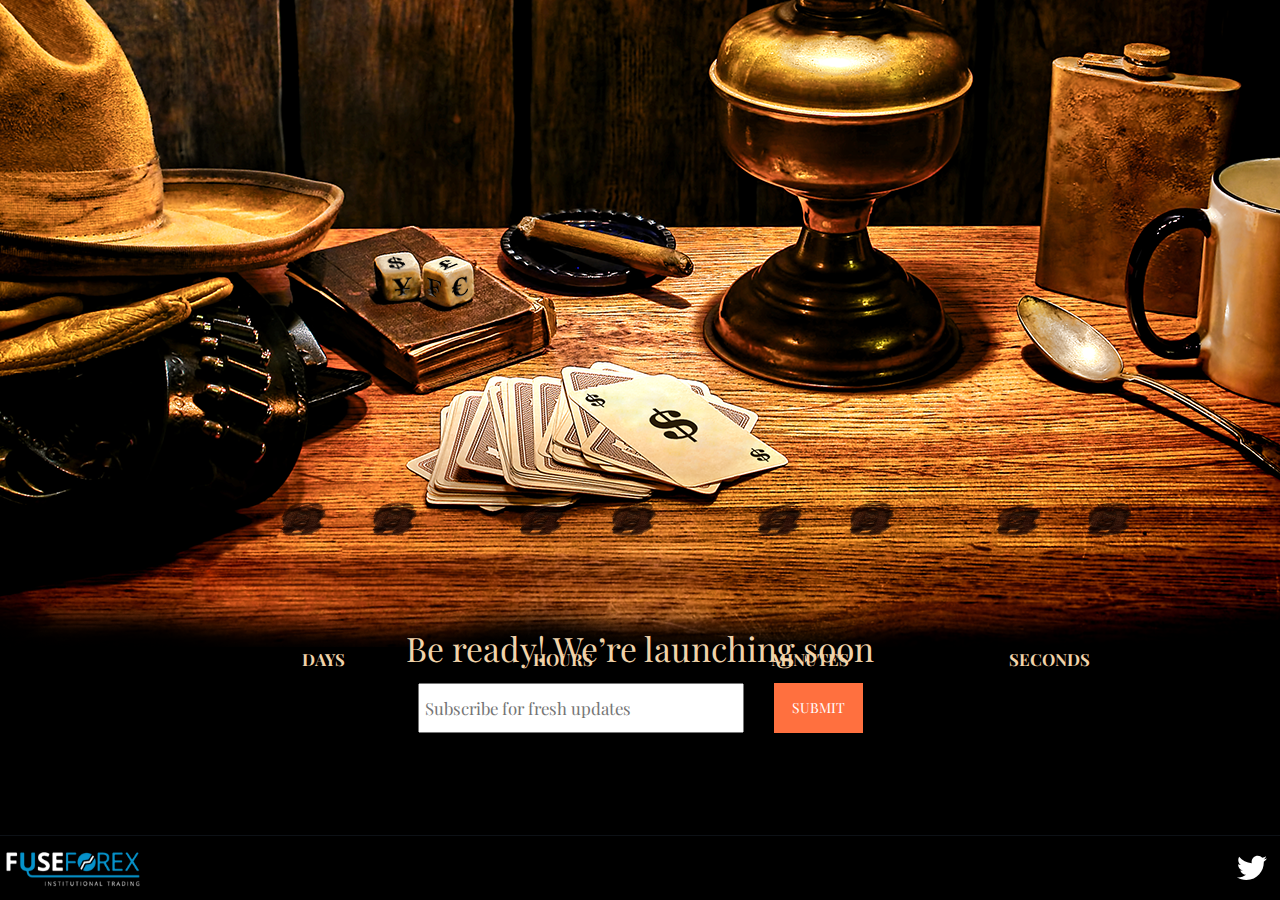
==== commit 7441fb58: "fixed logo" ====
--- a/index.html
+++ b/index.html
@@ -18,30 +18,36 @@
 
     <div class="container-fluid fullHeight">
         <div class="row fullHeight">
-        <nav class="navbar navbar-fixed-bottom">
-            <div class="container-fluid">
-                <div class="row">
-                    <div class="col-lg-12 col-md-12 col-sm-12 col-xs-12" >
-                        <div class="card backface">
-                            <a href="#"> <div class="back"></div></a>
-                            <a href="#"> <div class="front"></div></a>
+            
+            <nav class="navbar navbar-fixed-bottom">
+                <div class="container-fluid">
+
+                    <div class="row">
+
+                        <div class="col-lg-12 col-md-12 col-sm-12 col-xs-12">
+
+                            <div class="card backface">
+                                <a rel="nofollow" href="#"> <div class="back"></div></a>
+                                <a rel="nofollow" href="#"> <div class="front"></div></a>
+                            </div>
+
+                            <a rel="nofollow" class="tweet" href="https://twitter.com/fuseforex">
+
+                                <svg width="30px" height="30px" version="1.1" id="Capa_1" xmlns="http://www.w3.org/2000/svg" xmlns:xlink="http://www.w3.org/1999/xlink" x="0px" y="0px"
+                                     viewBox="-223 73 31 25.2" enable-background="new -223 73 31 25.2" xml:space="preserve" class="twitter">
+                                <g>
+                                <path fill="#fff" d="M-192,75.9c-1.1,0.5-2.4,0.8-3.7,1c1.3-0.8,2.3-2,2.8-3.5c-1.2,0.7-2.6,1.3-4,1.5c-1.2-1.2-2.8-2-4.6-2
+                    c-3.5,0-6.4,2.8-6.4,6.4c0,0.5,0.1,1,0.2,1.4c-5.3-0.3-10-2.8-13.1-6.6c-0.5,0.9-0.9,2-0.9,3.2c0,2.2,1.1,4.2,2.8,5.3
+                    c-1,0-2-0.3-2.9-0.8c0,0,0,0.1,0,0.1c0,3.1,2.2,5.7,5.1,6.2c-0.5,0.1-1.1,0.2-1.7,0.2c-0.4,0-0.8,0-1.2-0.1
+                    c0.8,2.5,3.2,4.4,5.9,4.4c-2.2,1.7-4.9,2.7-7.9,2.7c-0.5,0-1,0-1.5-0.1c2.8,1.8,6.2,2.9,9.7,2.9c11.7,0,18.1-9.7,18.1-18.1
+                    c0-0.3,0-0.6,0-0.8C-193.9,78.3-192.9,77.2-192,75.9z" />
+            </g>
+            </svg>
+                            </a>
                         </div>
-                        <a class="tweet" href="https://twitter.com/fuseforex">
-                            <svg width="30px" height="30px" version="1.1" id="Capa_1" xmlns="http://www.w3.org/2000/svg" xmlns:xlink="http://www.w3.org/1999/xlink" x="0px" y="0px"
-                                 viewBox="-223 73 31 25.2" enable-background="new -223 73 31 25.2" xml:space="preserve" class="twitter">
-                            <g>
-                            <path fill="#fff" d="M-192,75.9c-1.1,0.5-2.4,0.8-3.7,1c1.3-0.8,2.3-2,2.8-3.5c-1.2,0.7-2.6,1.3-4,1.5c-1.2-1.2-2.8-2-4.6-2
-                c-3.5,0-6.4,2.8-6.4,6.4c0,0.5,0.1,1,0.2,1.4c-5.3-0.3-10-2.8-13.1-6.6c-0.5,0.9-0.9,2-0.9,3.2c0,2.2,1.1,4.2,2.8,5.3
-                c-1,0-2-0.3-2.9-0.8c0,0,0,0.1,0,0.1c0,3.1,2.2,5.7,5.1,6.2c-0.5,0.1-1.1,0.2-1.7,0.2c-0.4,0-0.8,0-1.2-0.1
-                c0.8,2.5,3.2,4.4,5.9,4.4c-2.2,1.7-4.9,2.7-7.9,2.7c-0.5,0-1,0-1.5-0.1c2.8,1.8,6.2,2.9,9.7,2.9c11.7,0,18.1-9.7,18.1-18.1
-                c0-0.3,0-0.6,0-0.8C-193.9,78.3-192.9,77.2-192,75.9z" />
-        </g>
-        </svg>
-                        </a>
                     </div>
                 </div>
-            </div>
-        </nav>
+            </nav>
             <div class="col-md-12 com-lg-12 col-sm-12 col-xs-12 wrapper">
         <div class="row">
         <div class="col-md-12 col-lg-12 col-sm-12 col-xs-12 place">
--- a/css/styles.css
+++ b/css/styles.css
@@ -84,10 +84,10 @@
   display: block;
   width: 50px;
   height: 50px;
-  margin-top: 9px;
+  margin-top: 7px;
   z-index: 400;
   position: absolute;
-  right: 0;
+  right: 3px;
   border: 2px solid transparent;
   border-radius: 100%;
   -webkit-transition: all 1s ease;
@@ -120,8 +120,8 @@
   transform-style: preserve-3d;
   cursor: pointer;
   position: absolute;
-  left: 0;
-  top: 11px;
+  left: 3px;
+  top: 12px;
   z-index: 400; }
 
 .back, .front {
@@ -174,10 +174,10 @@
 @media all and (max-width: 480px) {
   body {
     width: 100%;
-    background-position: 60% 60%; }
-
-  .wrapper {
-    bottom: 5%;
+    background-position: 60% 62%; }
+
+  .wrapper {
+    bottom: 8%;
     margin-bottom: 0px; }
 
   .place {
@@ -226,9 +226,6 @@
     width: 85px;
     margin: auto; }
 
-  .tweet {
-    right: 3%; }
-
   .col-md-6,
   .col-lg-6,
   .col-xs-6,
@@ -237,22 +234,7 @@
   .col-xs-2 {
     padding: 0;
     padding-left: 0;
-    padding-right: 0; }
-
-  .navbar {
-    border: none; }
-
-  .card {
-    left: 5%;
-    -webkit-transform: scale(0.8);
-    transform: scale(0.8);
-    margin-top: 4%; }
-
-  .tweet {
-    -webkit-transform: scale(0.8);
-    transform: scale(0.8);
-    right: 6%;
-    margin-top: 4%; } }
+    padding-right: 0; } }
 @media all and (min-width: 360px) and (max-width: 479px) {
   body {
     background-position: 65% 61%; }
@@ -318,9 +300,6 @@
     width: 85px;
     margin: auto; }
 
-  .tweet {
-    right: 2%; }
-
   .info {
     margin-bottom: 10px; } }
 @media all and (min-width: 768px) and (max-width: 1350px) {
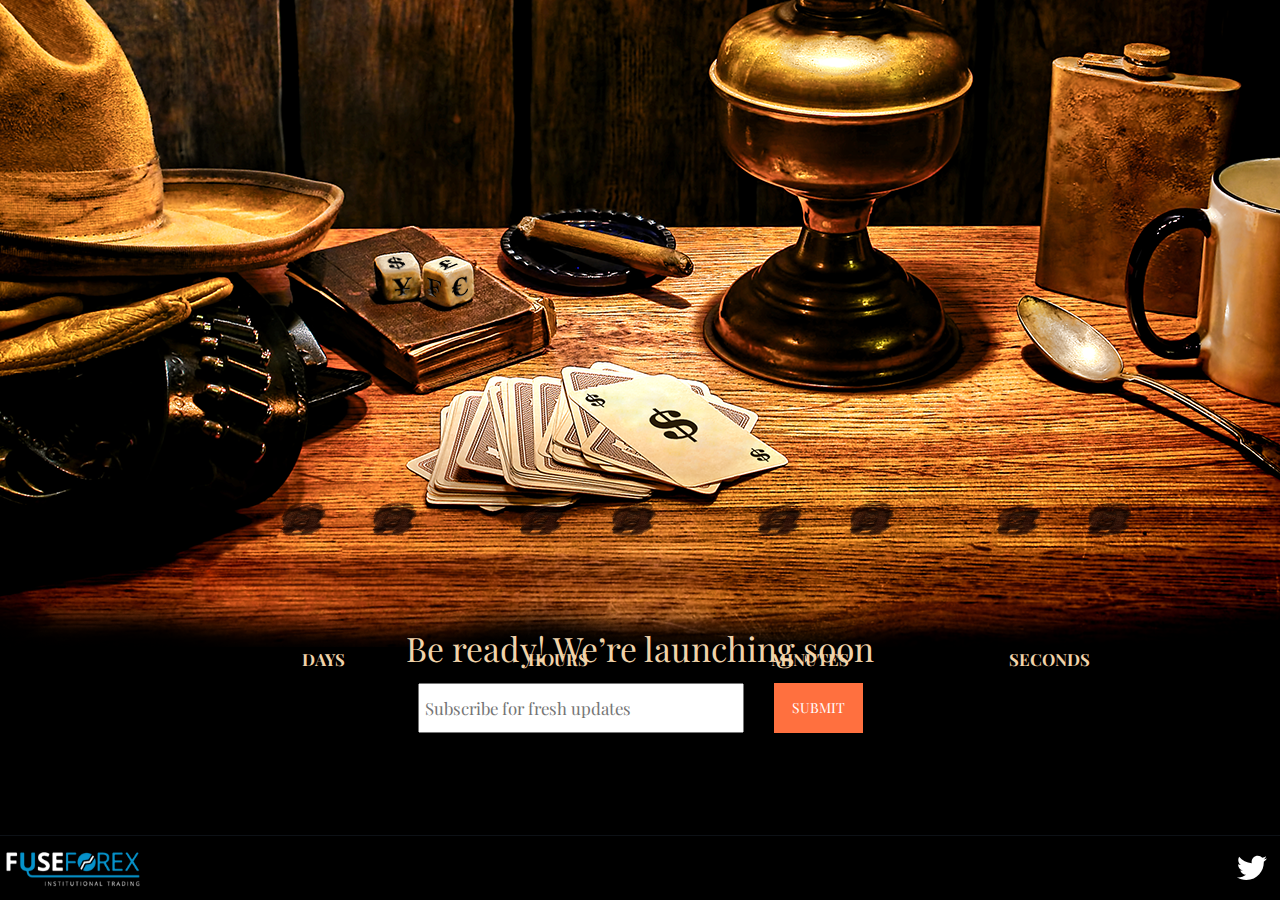
==== commit 0a0bea35: "final stage v1" ====
--- a/index.html
+++ b/index.html
@@ -18,7 +18,7 @@
 
     <div class="container-fluid fullHeight">
         <div class="row fullHeight">
-            
+
             <nav class="navbar navbar-fixed-bottom">
                 <div class="container-fluid">
 
@@ -105,7 +105,7 @@
                 <li><img src="numbers1/8.png" alt=""></li>
                 <li><img src="numbers1/9.png" alt=""></li>
             </ul>
-            <p class='col-md-12 col-lg-12 col-xs-12'>hours</p>
+            <p class='col-md-12 col-lg-12 col-xs-12 sec_num'>hours</p>
 
 </div>
 <div class="min col-md-2 col-lg-2 row  col-xs-2 pare">
--- a/css/styles.css
+++ b/css/styles.css
@@ -183,17 +183,19 @@
   .place {
     height: 70px; }
 
-  .first_num {
-    margin-left: -8%; }
-
   .pare {
     margin-right: 35px; }
     .pare p {
       margin-top: 80%;
       font-size: 0.8em;
-      margin-left: 7%;
+      margin-left: 9%;
       color: #eee;
       text-shadow: 0 0 5px #f1d3a9; }
+
+  .first_num {
+    margin-left: -8%; }
+    .first_num p {
+      padding-left: 24px; }
 
   li img {
     -webkit-transform: scale(0.4);
@@ -244,14 +246,16 @@
 
   .pare p {
     text-align: center;
-    padding: 0; }
+    padding-left: 18px; }
 
   .info {
     text-shadow: none;
     color: #f1d3a9; }
 
   .first_num {
-    margin-left: -5%; } }
+    margin-left: -5%; }
+    .first_num p {
+      padding-left: 26px; } }
 @media all and (min-width: 460px) and (max-width: 599px) {
   body {
     background-position: 70% 58%; }
@@ -260,6 +264,7 @@
     bottom: 100px; }
 
   .pare p {
+    margin-top: 75%;
     text-align: center; }
 
   img {
@@ -287,6 +292,9 @@
   .wrapper {
     bottom: 185px; }
 
+  p.first_d {
+    padding-left: 27px; }
+
   .pare p {
     margin-top: 100%; }
 
@@ -320,6 +328,9 @@
   .first_num {
     margin-left: 3%; }
 
+  p.sec_num {
+    padding-left: 23px; }
+
   .wrapper {
     bottom: 140px; } }
 
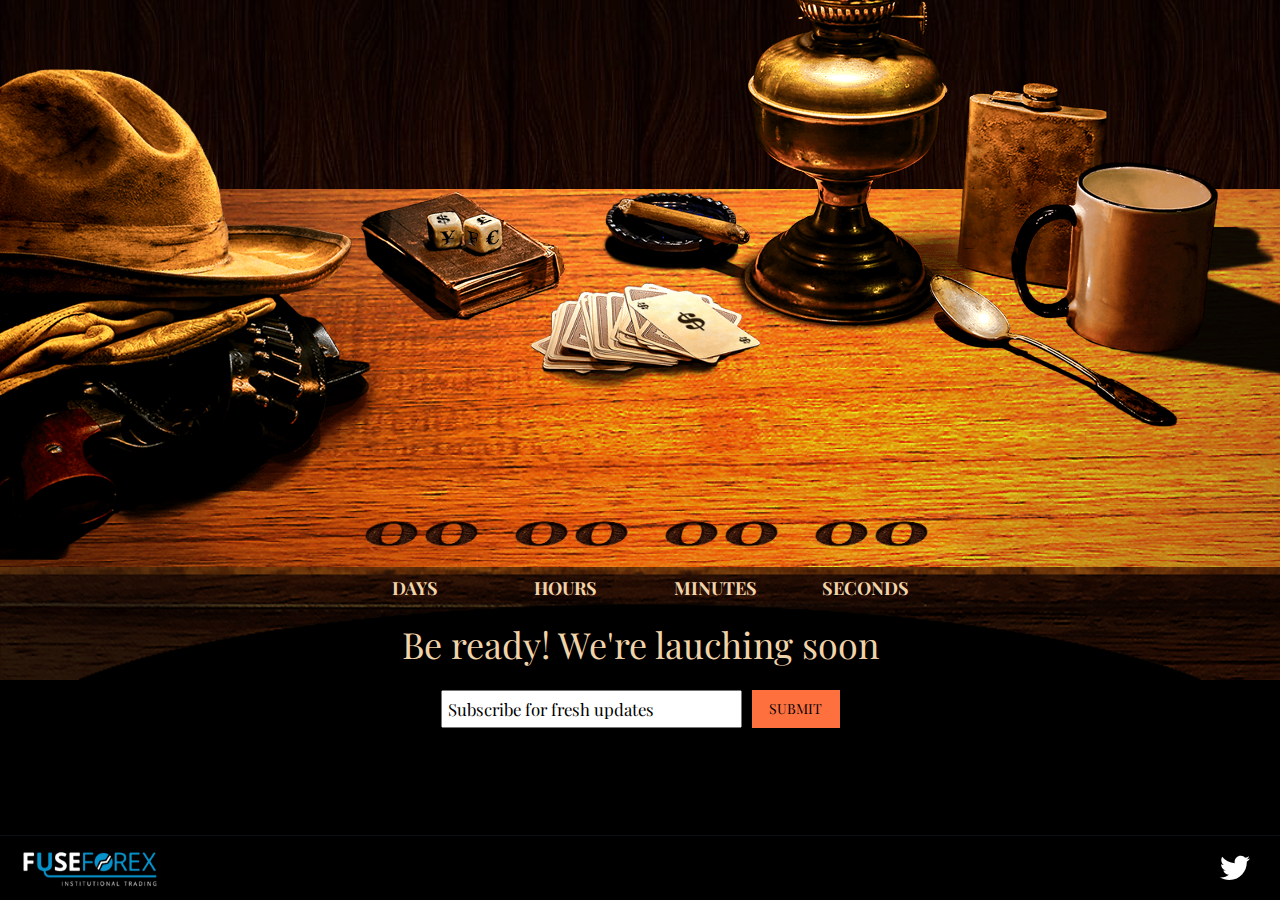
==== commit db6a0921: "TimerC v2" ====
--- a/index.html
+++ b/index.html
@@ -1,203 +1,171 @@
-<!doctype html>
-<html>
-
-<head>
-    <meta http-equiv="Content-type" content="text/html; charset=utf-8">
-    <meta http-equiv="X-UA-Compatible" content="IE=Edge">
-    <meta name="viewport" content="width=device-width, user-scalable=no,initial-scale=1.0">
-    <title>Whitesquare</title>
-    <link rel="stylesheet" href="css/bootstrap.min.css" type="text/css">
-    <link rel="stylesheet" href="css/styles.css" type="text/css">
-
-    <!--[if lt IE 9]>
- <script src="http://html5shiv.googlecode.com/svn/trunk/html5.js"></script>
- <![endif]-->
-</head>
-
-<body>
-
-    <div class="container-fluid fullHeight">
-        <div class="row fullHeight">
-
-            <nav class="navbar navbar-fixed-bottom">
-                <div class="container-fluid">
-
-                    <div class="row">
-
-                        <div class="col-lg-12 col-md-12 col-sm-12 col-xs-12">
-
-                            <div class="card backface">
-                                <a rel="nofollow" href="#"> <div class="back"></div></a>
-                                <a rel="nofollow" href="#"> <div class="front"></div></a>
-                            </div>
-
-                            <a rel="nofollow" class="tweet" href="https://twitter.com/fuseforex">
-
-                                <svg width="30px" height="30px" version="1.1" id="Capa_1" xmlns="http://www.w3.org/2000/svg" xmlns:xlink="http://www.w3.org/1999/xlink" x="0px" y="0px"
-                                     viewBox="-223 73 31 25.2" enable-background="new -223 73 31 25.2" xml:space="preserve" class="twitter">
-                                <g>
-                                <path fill="#fff" d="M-192,75.9c-1.1,0.5-2.4,0.8-3.7,1c1.3-0.8,2.3-2,2.8-3.5c-1.2,0.7-2.6,1.3-4,1.5c-1.2-1.2-2.8-2-4.6-2
-                    c-3.5,0-6.4,2.8-6.4,6.4c0,0.5,0.1,1,0.2,1.4c-5.3-0.3-10-2.8-13.1-6.6c-0.5,0.9-0.9,2-0.9,3.2c0,2.2,1.1,4.2,2.8,5.3
-                    c-1,0-2-0.3-2.9-0.8c0,0,0,0.1,0,0.1c0,3.1,2.2,5.7,5.1,6.2c-0.5,0.1-1.1,0.2-1.7,0.2c-0.4,0-0.8,0-1.2-0.1
-                    c0.8,2.5,3.2,4.4,5.9,4.4c-2.2,1.7-4.9,2.7-7.9,2.7c-0.5,0-1,0-1.5-0.1c2.8,1.8,6.2,2.9,9.7,2.9c11.7,0,18.1-9.7,18.1-18.1
-                    c0-0.3,0-0.6,0-0.8C-193.9,78.3-192.9,77.2-192,75.9z" />
-            </g>
-            </svg>
-                            </a>
-                        </div>
-                    </div>
-                </div>
-            </nav>
-            <div class="col-md-12 com-lg-12 col-sm-12 col-xs-12 wrapper">
-        <div class="row">
-        <div class="col-md-12 col-lg-12 col-sm-12 col-xs-12 place">
-                <div class="row">
-                    <div class="col-md-2 col-lg-2 col-xs-1"></div>
-                    <div class="day row col-md-2 col-lg-2 col-xs-2 pare first_num">
-            <ul class="_day1 num hide col-md-6 col-lg-6 col-xs-6">
-                <li><img src="numbers1/0.png" alt=""></li>
-                <li><img src="numbers1/1.png" alt=""></li>
-                <li><img src="numbers1/2.png" alt=""></li>
-                <li><img src="numbers1/3.png" alt=""></li>
-                <li><img src="numbers1/4.png" alt=""></li>
-                <li><img src="numbers1/5.png" alt=""></li>
-                <li><img src="numbers1/6.png" alt=""></li>
-                <li><img src="numbers1/7.png" alt=""></li>
-                <li><img src="numbers1/8.png" alt=""></li>
-                <li><img src="numbers1/9.png" alt=""></li>
-            </ul>
-
-            <ul class="_day2 num hide col-md-6 col-lg-6 col-xs-6">
-                <li><img src="numbers1/0.png" alt=""></li>
-                <li><img src="numbers1/1.png" alt=""></li>
-                <li><img src="numbers1/2.png" alt=""></li>
-                <li><img src="numbers1/3.png" alt=""></li>
-                <li><img src="numbers1/4.png" alt=""></li>
-                <li><img src="numbers1/5.png" alt=""></li>
-                <li><img src="numbers1/6.png" alt=""></li>
-                <li><img src="numbers1/7.png" alt=""></li>
-                <li><img src="numbers1/8.png" alt=""></li>
-                <li><img src="numbers1/9.png" alt=""></li>
-            </ul>
-    <p class='col-md-12 col-lg-12 col-xs-12 first_d'>DAYS</p>
-
-    </div>
-    <div class="hour col-md-2  row col-lg-2 col-xs-2 pare">
-            <ul class="_hour1  col-md-6 col-lg-6 col-xs-6 num hide">
-                <li><img src="numbers1/0.png" alt=""></li>
-                <li><img src="numbers1/1.png" alt=""></li>
-                <li><img src="numbers1/2.png" alt=""></li>
-                <li><img src="numbers1/3.png" alt=""></li>
-                <li><img src="numbers1/4.png" alt=""></li>
-                <li><img src="numbers1/5.png" alt=""></li>
-                <li><img src="numbers1/6.png" alt=""></li>
-            </ul>
-
-            <ul class="_hour2 num col-md-6 col-lg-6 col-xs-6 hide">
-                <li><img src="numbers1/0.png" alt=""></li>
-                <li><img src="numbers1/1.png" alt=""></li>
-                <li><img src="numbers1/2.png" alt=""></li>
-                <li><img src="numbers1/3.png" alt=""></li>
-                <li><img src="numbers1/4.png" alt=""></li>
-                <li><img src="numbers1/5.png" alt=""></li>
-                <li><img src="numbers1/6.png" alt=""></li>
-                <li><img src="numbers1/7.png" alt=""></li>
-                <li><img src="numbers1/8.png" alt=""></li>
-                <li><img src="numbers1/9.png" alt=""></li>
-            </ul>
-            <p class='col-md-12 col-lg-12 col-xs-12 sec_num'>hours</p>
-
-</div>
-<div class="min col-md-2 col-lg-2 row  col-xs-2 pare">
-            <ul class="_min1 num hide col-md-6 col-lg-6 col-xs-6">
-                <li><img src="numbers1/0.png" alt=""></li>
-                <li><img src="numbers1/1.png" alt=""></li>
-                <li><img src="numbers1/2.png" alt=""></li>
-                <li><img src="numbers1/3.png" alt=""></li>
-                <li><img src="numbers1/4.png" alt=""></li>
-                <li><img src="numbers1/5.png" alt=""></li>
-                <li><img src="numbers1/6.png" alt=""></li>
-            </ul>
-
-            <ul class="_min2 num hide col-md-6 col-lg-6 col-xs-6">
-                <li><img src="numbers1/0.png" alt=""></li>
-                <li><img src="numbers1/1.png" alt=""></li>
-                <li><img src="numbers1/2.png" alt=""></li>
-                <li><img src="numbers1/3.png" alt=""></li>
-                <li><img src="numbers1/4.png" alt=""></li>
-                <li><img src="numbers1/5.png" alt=""></li>
-                <li><img src="numbers1/6.png" alt=""></li>
-                <li><img src="numbers1/7.png" alt=""></li>
-                <li><img src="numbers1/8.png" alt=""></li>
-                <li><img src="numbers1/9.png" alt=""></li>
-            </ul>
-            <p class='col-md-12 col-lg-12 col-xs-12'>minutes</p>
-
-            </div>
-            <div class="sec col-md-2 col-lg-2 row col-xs-2 pare">
-            <ul class="_sec1 num hide col-md-6 col-lg-6 col-xs-6">
-                <li><img src="numbers1/0.png" alt=""></li>
-                <li><img src="numbers1/1.png" alt=""></li>
-                <li><img src="numbers1/2.png" alt=""></li>
-                <li><img src="numbers1/3.png" alt=""></li>
-                <li><img src="numbers1/4.png" alt=""></li>
-                <li><img src="numbers1/5.png" alt=""></li>
-                <li><img src="numbers1/6.png" alt=""></li>
-            </ul>
-            <ul class="_sec2 num hide col-md-6 col-lg-6 col-xs-6">
-                <li><img src="numbers1/0.png" alt=""></li>
-                <li><img src="numbers1/1.png" alt=""></li>
-                <li><img src="numbers1/2.png" alt=""></li>
-                <li><img src="numbers1/3.png" alt=""></li>
-                <li><img src="numbers1/4.png" alt=""></li>
-                <li><img src="numbers1/5.png" alt=""></li>
-                <li><img src="numbers1/6.png" alt=""></li>
-                <li><img src="numbers1/7.png" alt=""></li>
-                <li><img src="numbers1/8.png" alt=""></li>
-                <li><img src="numbers1/9.png" alt=""></li>
-            </ul>
-            <p class='col-md-12 col-lg-12 col-xs-12'>seconds</p>
-        </div>
-            </div>
-        </div>
-</div>
-
-            <div class="row">
-            <div class="col-md-12 col-sm-12 col-lg-12 col-xs-12 info">
-                Be ready! We’re launching soon
-            </div>
-            </div>
-
-            <div class="row">
-                <div class="col-md-12 col-lg-12 col-xs-12 col-sm-12 form_container">
-                   <form action="//capitalholdinggroups.us12.list-manage.com/subscribe/post?u=ae042ef56d24bd80323794e07&amp;id=224a571c92" method="post" id="mc-embedded-subscribe-form" name="mc-embedded-subscribe-form" class="form">
-                       <div class="row">
-                               <div class="col-lg-9 col-md-9 col-sm-9 col-xs-12 sm_nexus eh">
-                                   <div class="mc-field-group">
-                                      <input type="email" value="" name="EMAIL" class="email" id="mce-EMAIL" placeholder="Subscribe for fresh updates" required>
-                                       <label for="mce-EMAIL"></label>
-                                   </div>
-                               </div>
-                               <div class="col-lg-3 col-md-3 col-sm-3 col-xs-12  ">
-                                   <div style="position: absolute; left: -5000px;" aria-hidden="true"><input type="text" name="b_ae042ef56d24bd80323794e07_920249c64f" tabindex="-1" value=""></div>
-                                   <div class="clear">
-                                       <input type="submit" value="Submit" name="subscribe" id="mc-embedded-subscribe" class="button btn btn-info">
-                                   </div>
-                               </div>
-                               </div>
-                   </form>
-
-           </div>
-
-
-
-</div>
- </div>
-   </div>
-   </div>
-    <script src="js/jquery-2.1.3.min.js" charset="utf-8"></script>
-    <script src="js/jquery.countdown.min.js" charset="utf-8"></script>
-    <script src="js/main.js" charset="utf-8"></script>
-</body>
-
-</html>
+<!doctype html>
+<html>
+
+<head>
+    <meta content="text/html; charset=utf-8" http-equiv="Content-type">
+    <meta content="IE=Edge" http-equiv="X-UA-Compatible">
+    <meta content="width=device-width, initial-scale=1.0" name="viewport">
+    <title>Whitesquare</title>
+    <link href="css/bootstrap.min.css" rel="stylesheet" type="text/css">
+    <link href="css/styles.css" rel="stylesheet" type="text/css">
+    <!--[if lt IE 9]> <script src="http://html5shiv.googlecode.com/svn/trunk/html5.js"></script> <![endif]-->
+</head>
+
+<body>
+    <div class="container-fluid fullHeight">
+        <div class="fullHeight">
+            <nav class="navbar navbar-fixed-bottom">
+                <div class="container-fluid">
+
+                    <div class="row">
+
+                        <div class="col-lg-12 col-md-12 col-sm-12 col-xs-12">
+
+                            <div class="card backface">
+                                <a href="#" rel="nofollow">
+                                    <div class="back"></div>
+                                </a>
+                                <a href="#" rel="nofollow">
+                                    <div class="front"></div>
+                                </a>
+                            </div>
+
+                            <a class="tweet" href="https://twitter.com/fuseforex" rel="nofollow">
+
+                                <svg class="twitter" enable-background="new -223 73 31 25.2" height="30px" id="Capa_1" version="1.1" viewBox="-223 73 31 25.2" width="30px" x="0px" xml:space="preserve" xmlns:xlink="http://www.w3.org/1999/xlink" xmlns="http://www.w3.org/2000/svg" y="0px">
+                                    <g>
+                                        <path d="M-192,75.9c-1.1,0.5-2.4,0.8-3.7,1c1.3-0.8,2.3-2,2.8-3.5c-1.2,0.7-2.6,1.3-4,1.5c-1.2-1.2-2.8-2-4.6-2
+                        c-3.5,0-6.4,2.8-6.4,6.4c0,0.5,0.1,1,0.2,1.4c-5.3-0.3-10-2.8-13.1-6.6c-0.5,0.9-0.9,2-0.9,3.2c0,2.2,1.1,4.2,2.8,5.3
+                        c-1,0-2-0.3-2.9-0.8c0,0,0,0.1,0,0.1c0,3.1,2.2,5.7,5.1,6.2c-0.5,0.1-1.1,0.2-1.7,0.2c-0.4,0-0.8,0-1.2-0.1
+                        c0.8,2.5,3.2,4.4,5.9,4.4c-2.2,1.7-4.9,2.7-7.9,2.7c-0.5,0-1,0-1.5-0.1c2.8,1.8,6.2,2.9,9.7,2.9c11.7,0,18.1-9.7,18.1-18.1
+                        c0-0.3,0-0.6,0-0.8C-193.9,78.3-192.9,77.2-192,75.9z" fill="#fff" />
+                                    </g>
+                                </svg>
+                            </a>
+                        </div>
+                    </div>
+                </div>
+            </nav>
+            <div class="wood_back">
+            </div>
+            <div class="main_table">
+                
+                <div class="itemholder">
+                    <div class="tableItem book"></div>
+                    <div class="tableItem cards"></div>
+                    <div class="tableItem cigar"></div>
+                    <div class="tableItem cowboy"></div>
+                    <div class="tableItem cup"></div>
+                    <div class="tableItem flask"></div>
+                    <div class="tableItem lamp"></div>
+                    <div class="tableItem spoon"></div>
+                </div>
+                <div class="container hide" id="timer">
+                    <div class="timer_width">
+                        <div class="row">
+                            <div class="day col-md-3 col-lg-3 col-sm-3 col-xs-3">
+                                <div class="row">
+                                    <div class=" col-md-6 col-lg-6 col-sm-6 col-xs-6 padd_R">
+                                        <div class="timer_block _day1 float_R"></div>
+                                    </div>
+                                    <div class=" col-md-6 col-lg-6 col-sm-6 col-xs-6 padd_L">
+                                        <div class="timer_block _day2  "></div>
+                                    </div>
+                                </div>
+                            </div>
+                            <div class="hour col-md-3 col-lg-3 col-sm-3 col-xs-3">
+                                <div class="row">
+                                    <div class=" col-md-6 col-lg-6 col-sm-6 col-xs-6 padd_R">
+                                        <div class="timer_block _hour1 float_R"></div>
+                                    </div>
+                                    <div class=" col-md-6 col-lg-6 col-sm-6 col-xs-6 padd_L">
+                                        <div class="timer_block _hour2  "></div>
+                                    </div>
+                                </div>
+                            </div>
+                            <div class="min col-md-3 col-lg-3 col-sm-3 col-xs-3">
+                                <div class="row">
+                                    <div class=" col-md-6 col-lg-6 col-sm-6 col-xs-6 padd_R">
+                                        <div class="timer_block _min1 float_R"></div>
+                                    </div>
+                                    <div class=" col-md-6 col-lg-6 col-sm-6 col-xs-6 padd_L">
+                                        <div class="timer_block _min2  "></div>
+                                    </div>
+                                </div>
+                            </div>
+                            <div class="sec col-md-3 col-lg-3 col-sm-3 col-xs-3">
+                                <div class="row">
+                                    <div class=" col-md-6 col-lg-6 col-sm-6 col-xs-6 padd_R">
+                                        <div class="timer_block _sec1 float_R"></div>
+                                    </div>
+                                    <div class=" col-md-6 col-lg-6 col-sm-6 col-xs-6 padd_L">
+                                        <div class="timer_block _sec2  "></div>
+                                    </div>
+                                </div>
+                            </div>
+                        </div>
+                    </div>
+                </div>
+            </div>
+            <div class="arc_main">
+                <div class="container">
+                <div class="timer_label_width">
+                    <div class="row">
+                        <div class="col-md-3 col-lg-3 col-sm-3 col-xs-3">
+                            <div class="timer_label">days</div>
+                        </div>
+                        <div class="col-md-3 col-lg-3 col-sm-3 col-xs-3">
+                            <div class="timer_label">hours</div>
+                        </div>
+                        <div class="col-md-3 col-lg-3 col-sm-3 col-xs-3">
+                            <div class="timer_label">minutes</div>
+                        </div>
+                        <div class="col-md-3 col-lg-3 col-sm-3 col-xs-3">
+                            <div class="timer_label">seconds</div>
+                        </div>
+
+                            </div>
+                </div>
+                </div>
+                <div class="container">
+                    <div class="row">
+                            <div class="col-md-12 col-lg-12 col-sm-12 col-xs-12">
+                                <div class="info">Be ready! We're lauching soon</div>
+                            </div>
+                            <div class="col-md-12 col-lg-12 col-xs-12 col-sm-12">
+                                <form action="//capitalholdinggroups.us12.list-manage.com/subscribe/post?u=ae042ef56d24bd80323794e07&amp;id=224a571c92" class="form" id="mc-embedded-subscribe-form" method="post" name="mc-embedded-subscribe-form">
+                                    <div class="row">
+                                        <div class="col-lg-9 col-md-9 col-sm-9 col-xs-8 padd-right">
+                                            <div class="mc-field-group">
+                                                <input class="email" id="mce-EMAIL" name="EMAIL" placeholder="Subscribe for fresh updates" required type="email" value="">
+                                                <label for="mce-EMAIL"></label>
+                                            </div>
+                                        </div>
+                                        <div class="col-lg-3 col-md-3 col-sm-3 col-xs-4 padd-left">
+                                            <div aria-hidden="true" style="position: absolute; left: -5000px;">
+                                                <input name="b_ae042ef56d24bd80323794e07_920249c64f" tabindex="-1" type="text" value="">
+                                            </div>
+                                            <div>
+                                                <input class="button btn btn-info" id="mc-embedded-subscribe" name="subscribe" type="submit" value="Submit">
+                                            </div>
+                                        </div>
+                                    </div>
+                                </form>
+                            </div>
+                    </div>
+                </div>
+
+                        </div>
+                    </div>
+                </div>
+    <!-- Test index -->
+            <!--end of main row -->
+
+
+
+        <script charset="utf-8" src="js/jquery-2.1.3.min.js"></script>
+        <script charset="utf-8" src="js/jquery.countdown.min.js"></script>
+        <script charset="utf-8" src="js/main.js"></script>
+</body>
+
+</html>
--- a/css/styles.css
+++ b/css/styles.css
@@ -1,83 +1,115 @@
 @import url(https://fonts.googleapis.com/css?family=Playfair+Display:400,700);
-body {
-  background: url(../img/bg-2.png) no-repeat;
-  background-attachment: fixed;
-  overflow: hidden;
-  background-position: 95% 64%;
-  background-color: #2d292a;
-  height: 100%; }
-
-html, body, .fullHeight {
+/*-------------------------    Classes fot timer              ---------------------------------------------------*/
+.n0 {
+  background-image: url(../numbers1/0.png);
+  background-size: contain;
+  background-position: center center;
+}
+
+.n1 {
+  background-image: url(../numbers1/1.png);
+  background-size: contain;
+  background-position: center; }
+
+.n2 {
+  background-image: url(../numbers1/2.png);
+  background-size: contain;
+  background-position: center; }
+
+.n3 {
+  background-image: url(../numbers1/3.png);
+  background-size: contain;
+  background-position: center; }
+
+.n4 {
+  background-image: url(../numbers1/4.png);
+  background-size: contain;
+  background-position: center; }
+
+.n5 {
+  background-image: url(../numbers1/5.png);
+  background-size: contain;
+  background-position: center; }
+
+.n6 {
+  background-image: url(../numbers1/6.png);
+  background-size: contain;
+  background-position: center; }
+
+.n7 {
+  background-image: url(../numbers1/7.png);
+  background-size: contain;
+  background-position: center; }
+
+.n8 {
+  background-image: url(../numbers1/8.png);
+  background-size: contain;
+  background-position: center;
+}
+
+.n9 {
+  background-image: url(../numbers1/9.png);
+  background-size: contain;
+  background-position: center; }
+
+.timer_block {
+  height: 72px;
+  width: 73px;
+  background-repeat: no-repeat;
+  background-size: 80%; }
+
+.timer_width {
+  width: 60%;
+  margin: 0 auto; }
+
+.padd_L {
+  padding-left: 0; }
+
+.padd_R {
+  padding-right: 0; }
+
+/*------------------       vars--------------------------*/
+html,
+body,
+.fullHeight {
   height: 100%;
   position: relative; }
 
-.wrapper {
-  position: absolute;
-  bottom: 13%;
-  margin-bottom: 0;
-  height: 270px; }
-
-.place {
-  z-index: 5;
-  width: 100%;
-  height: 125px; }
-
-ul.num {
-  list-style: none;
-  padding: 0; }
-  ul.num li {
-    display: inline-block;
-    position: absolute;
-    width: 36px; }
-
-.hide {
-  display: none; }
-
-.pare {
-  margin-right: 40px; }
-  .pare p {
-    font-family: 'Playfair Display';
-    font-weight: bold;
-    color: #f1d3a9;
-    font-size: 1.2em;
-    margin-top: 43%;
-    padding-left: 30%;
-    text-transform: uppercase; }
-
-.info {
+.fill {
+  height: 100%; }
+
+.row_main {
+  position: relative; }
+
+.timer_row {
+  margin: auto; }
+
+body > .container-fluid {
+  padding: 0;
+  overflow: hidden;
+}
+
+#timer {
+  position:  absolute;
+  bottom: 0;
+    left: 0;
+    right: 0;
+ }
+.arc_main >.container{
+    height: 40px;
+}
+.timer_label_width {
+  width: 51%;
+  margin: 0 auto; }
+
+.timer_label {
   text-align: center;
+  line-height: 40px;
+  font-size: 1.29em;
   font-family: 'Playfair Display';
-  font-weight: 400;
-  font-size: 2.4em;
+  font-weight: bold;
   color: #f1d3a9;
-  height: 48px;
-  margin-top: 10px;
-  margin-bottom: 10px; }
-
-.form_container {
-  height: 50px; }
-
-.form {
-  width: 445px;
-  margin: auto;
-  height: 50px; }
-
-input[type=submit] {
-  background-color: #ff703f;
-  text-transform: uppercase;
-  width: 100%;
-  height: 50px;
-  border-radius: 0;
-  border: 1px solid #ff703f;
-  padding: 0;
-  font-family: 'Playfair Display'; }
-
-.email {
-  width: 100%;
-  height: 50px;
-  font-family: 'Playfair Display';
-  font-size: 1.2em;
-  padding-left: 5px; }
+  text-transform: uppercase; }
 
 /*----------------------tweet--------------------------*/
 .tweet {
@@ -87,7 +119,7 @@
   margin-top: 7px;
   z-index: 400;
   position: absolute;
-  right: 3px;
+  right: 20px;
   border: 2px solid transparent;
   border-radius: 100%;
   -webkit-transition: all 1s ease;
@@ -97,10 +129,12 @@
 svg.twitter {
   display: block;
   position: relative;
-  margin: -15px auto 0 auto;
+  margin: -15px auto 0;
   top: 50%; }
 
-.tweet:hover, .tweet:active, .tweet:focus {
+.tweet:hover,
+.tweet:active,
+.tweet:focus {
   text-decoration: none;
   outline: none; }
 
@@ -120,25 +154,26 @@
   transform-style: preserve-3d;
   cursor: pointer;
   position: absolute;
-  left: 3px;
+  left: 20px;
   top: 12px;
   z-index: 400; }
 
-.back, .front {
+.back,
+.front {
   position: absolute;
   width: 142px;
   height: 55px;
-  -webkit-transition: all .8s;
-  transition: all .8s; }
+  -webkit-transition: all 0.8s;
+  transition: all 0.8s; }
 
 .back {
-  background-image: url("../img/fuse-logos_blue_white.png");
+  background-image: url(../img/fuse-logos_blue_white.png);
   background-repeat: no-repeat;
   background-size: contain; }
 
 .front {
   /*background-image: url('../img/fuse-logos_blue_gray.png');*/
-  background-image: url("../img/fuse-logos_blue_white_reverse.png");
+  background-image: url(../img/fuse-logos_blue_white_reverse.png);
   background-repeat: no-repeat;
   background-size: contain;
   -webkit-transform: rotate3d(0, 1, 0, 180deg);
@@ -153,12 +188,14 @@
   -webkit-transform: rotate3d(0, 1, 0, 0deg);
   transform: rotate3d(0, 1, 0, 0deg); }
 
-.backface .back, .backface .front {
+.backface .back,
+.backface .front {
   -webkit-backface-visibility: hidden;
   backface-visibility: hidden; }
 
 .navbar {
   min-height: 65px !important;
+  position: absolute;
   border-top: 2px solid #0d1116;
   bottom: 0;
   left: 0;
@@ -169,169 +206,470 @@
   margin-bottom: 0;
   border-width: 1px 0 0; }
 
-/*---------------------------Media query---------------*/
-/*------------------All mob (iPhone)------------------------------*/
-@media all and (max-width: 480px) {
-  body {
+/*---------------------- Main styles  ---------------------------*/
+body {
+  overflow: hidden;
+  background-color: black; }
+
+.wood_back {
+  height: 21%;
+  background: url("../Table/Wooden_tile_tex (Wall).jpg") repeat-x;
+  background-size: 40%; }
+
+.main_table {
+  height: 49%;
+  background: url("../Table/Lights on.png") no-repeat;
+  background-position: center bottom;
+  background-size: cover; }
+
+.arc_main {
+  height: 27%;
+  width: 100%;
+  background: url("../Table/Volume.png") no-repeat;
+  background-position: center top;
+  background-size: contain; }
+
+form {
+  margin: auto; }
+
+.padd-left {
+  padding-left: 5px; }
+
+.padd-right {
+  padding-right: 5px; }
+
+input[type=submit] {
+  background-color: #ff703f;
+  text-transform: uppercase;
+  width: 100%;
+  height: 38px;
+  border-radius: 0;
+  color: black;
+  padding: 0;
+  border: 1px solid #ff703f;
+  font-family: 'Playfair Display'; }
+
+::-webkit-input-placeholder {
+  color: black; }
+
+::-moz-placeholder {
+  color: black; }
+
+/* Firefox 19+ */
+:-moz-placeholder {
+  color: black; }
+
+/* Firefox 18- */
+:-ms-input-placeholder {
+  color: black; }
+
+.email {
+  width: 100%;
+  height: 38px;
+  color: black;
+  font-family: 'Playfair Display';
+  padding-left: 5px; }
+
+.info {
+  font-family: 'Playfair Display';
+  font-weight: 400;
+  font-size: 2.571em;
+  color: #f1d3a9;
+  margin-top: 10px;
+  margin-bottom: 20px;
+  text-align: center; }
+
+.arc_wrapper {
+  height: 130px;
+  position: absolute;
+  bottom: 0; }
+
+.place {
+  z-index: 5; }
+
+ul.num {
+  list-style: none;
+  padding: 0; }
+  ul.num li {
+    display: inline-block;
+    position: absolute;
     width: 100%;
-    background-position: 60% 62%; }
-
-  .wrapper {
-    bottom: 8%;
-    margin-bottom: 0px; }
-
-  .place {
-    height: 70px; }
-
-  .pare {
-    margin-right: 35px; }
-    .pare p {
-      margin-top: 80%;
-      font-size: 0.8em;
-      margin-left: 9%;
-      color: #eee;
-      text-shadow: 0 0 5px #f1d3a9; }
-
-  .first_num {
-    margin-left: -8%; }
-    .first_num p {
-      padding-left: 24px; }
-
-  li img {
-    -webkit-transform: scale(0.4);
-    transform: scale(0.4); }
+    height: 100px; }
+
+.hide {
+  display: none; }
+
+.pare p {
+  font-family: 'Playfair Display';
+  font-weight: bold;
+  color: #f1d3a9;
+  font-size: 1.2em;
+  margin-top: 65px;
+  text-transform: uppercase;
+  text-align: center; }
+.pare ul:last-of-type li {
+  padding-right: 20px; }
+
+.main_wrapper {
+  position: absolute;
+  bottom: -40px; }
+
+.main_table {
+  position: relative; }
+/*---------------------  TableItem Class  -------------------------------*/
+.itemholder{position:relative;width:100%;}
+.tableItem{position:absolute;}
+.book{
+    top: 0;
+    left: 28%;
+      background-image:url(../Items/Book.png);
+      width:209px;
+      height:134px;
+}
+.cards{
+    top: 77px;
+    left: 38%;
+      background-image:url(../Items/Cards.png);
+      width:313px;
+      height:141px;
+}
+.cigar{
+    top: 3px;
+    left: 47%;
+      background-image:url(../Items/Cigar.png);
+      width:153px;
+      height:90px;
+}
+.cowboy{
+    top: -130px;
+    left: -1%;
+      background-image:url(../Items/Cowboy.png);
+      width:404px;
+      height:536px;
+}
+.cup{
+    top: -64px;
+    right: -5%;
+    z-index: 5;
+      background-image:url(../Items/Cup.png);
+      width:344px;
+      height:258px;
+}
+.flask{
+    top: -114px;
+    right: 0;
+      background-image:url(../Items/Flask.png);
+      width:341px;
+      height:315px;
+}
+.lamp{
+    top: -465px;
+    right: 22%;
+      background-image:url(../Items/Lamp.png);
+      width:272px;
+      height:615px;
+
+}
+.spoon{
+    top: 85px;
+    right: 8%;
+      background-image:url(../Items/Spoon.png);
+      width:255px;
+      height:153px;
+}
+/*---------------------  Media query  -------------------------------*/
+@media only screen and (min-width: 320px) {
+  .wood_back {
+    height: 37%;
+    background-size: 40%; }
+
+  .main_table {
+    height: 25%;
+    background-size: cover; }
+
+  form {
+    width: 100%; }
+
+  .email {
+    font-size: 0.9em; }
+
+  .timer_width, .timer_label_width {
+    width: 90%; }
 
   .info {
-    font-size: 1.3em;
-    color: #eee;
-    text-shadow: 0 0 2px #f1d3a9;
-    line-height: 48px; }
-
-  .form_container {
-    height: 100px; }
-
-  .form {
-    width: 100%; }
+    font-size: 1.5em; }
+
+  .timer_block {
+    background-size: 35%;
+    height: 40px;
+}
+
+  .day {
+    margin-left: -26px; }
+
+  .timer_label {
+    font-size: 0.8em; }
+    .arc_main >.container{
+        height: 12px;
+    }
+    .timer_label{
+        line-height: 12px;
+        font-size: 0.714em;
+    }
+
+    .padd_L{
+        padding-left: 7px;
+    }
+
+  #timer {
+    /*bottom: -60%; */
+}
+
+.book{display:none;}
+    .cards {
+        top:-20px;
+        left: 50%;
+        display: block;
+        -moz-transform: translateX(-50%);
+        -ms-transform: translateX(-50%);
+        -o-transform: translateX(-50%);
+        -webkit-transform: translateX(-50%);
+        transform: translateX(-50%);
+        background-size: 60%;
+        background-position: center;
+        background-repeat: no-repeat;
+    }
+.cigar{display:none;}
+.cowboy{display:none;}
+.cup{display:none;}
+.flask{display:none;}
+.lamp{display:none;}
+.spoon{display:none;}
+}
+
+@media (min-width: 450px) {
+  form {
+    width: 60%; }
+
+  .info {
+    font-size: 2em; }
 
   .email {
-    text-align: center;
-    padding: 0;
-    margin: 0; }
-
-  .eh {
-    height: 50px; }
-
-  input[type=submit] {
-    margin-top: 5px; }
-
-  .clear {
-    width: 85px;
-    margin: auto; }
-
-  .col-md-6,
-  .col-lg-6,
-  .col-xs-6,
-  .col-md-2,
-  .col-lg-2,
-  .col-xs-2 {
-    padding: 0;
-    padding-left: 0;
-    padding-right: 0; } }
-@media all and (min-width: 360px) and (max-width: 479px) {
-  body {
-    background-position: 65% 61%; }
-
-  .wrapper {
-    bottom: 58px; }
-
-  .pare p {
-    text-align: center;
-    padding-left: 18px; }
+    font-size: 0.9em; }
+
+  #timer {
+    /*bottom: -70%; */
+}
+
+  .day {
+    margin-left: -15px; }
+    .cards {
+        top:-15px;
+        background-size: 80%;
+    }
+}
+/* Nexus 7          */
+@media (min-width: 500px){
+    .timer_width,.timer_label_width{
+        width: 65%;
+    }
+    #timer{
+        /*bottom: -63%;*/
+    }
+    .timer_block{
+        background-size: 44%;
+    }
+    .arc_main >.container{
+        height: 16px;
+    }
+    .timer_label{
+        line-height: 16px;
+    }
+}
+/* Extra Small Devices, Phones */
+@media (min-width: 768px) {
+  .main_table {
+    height: 35%; }
+
+  .wood_back {
+    height: 27%; }
+
+  .arc_main {
+    height: 27%; }
+  .arc_main >.container{
+      height: 30px;
+  }
+
+  .timer_width,
+  .timer_label_width {
+    width:70%; }
+
+  .timer_label {
+    font-size: 1.2em;
+    line-height: 30px;
+ }
+
+
+  form {
+    width: 50%; }
 
   .info {
-    text-shadow: none;
-    color: #f1d3a9; }
-
-  .first_num {
-    margin-left: -5%; }
-    .first_num p {
-      padding-left: 26px; } }
-@media all and (min-width: 460px) and (max-width: 599px) {
-  body {
-    background-position: 70% 58%; }
-
-  .wrapper {
-    bottom: 100px; }
-
-  .pare p {
-    margin-top: 75%;
-    text-align: center; }
-
-  img {
-    -webkit-transform: scale(0.52) !important;
-    transform: scale(0.52) !important; }
-
-  .first_num {
-    margin-left: -2%; }
-
-  .info {
-    font-size: 2em;
-    text-shadow: none;
-    margin-top: 40px;
-    color: #f1d3a9;
-    margin-bottom: 10px; } }
-@media all and (min-width: 600px) and (max-width: 767px) {
-  body {
-    background-position: 60% 64%; }
-
-  img {
-    -webkit-transform: scale(0.55);
-    transform: scale(0.55);
-    margin-right: 20px; }
-
-  .wrapper {
-    bottom: 185px; }
-
-  p.first_d {
-    padding-left: 27px; }
-
-  .pare p {
-    margin-top: 100%; }
+    font-size: 2.571em; }
 
   .email {
-    text-align: center; }
-
-  input[type=submit] {
-    width: 100%; }
-
-  .clear {
-    width: 85px;
-    margin: auto; }
-
-  .info {
-    margin-bottom: 10px; } }
-@media all and (min-width: 768px) and (max-width: 1350px) {
-  body {
-    background-position: 60% 47%; }
-
-  .pare p {
-    margin-top: 80%;
-    padding-left: 15%; }
-
-  img {
-    -webkit-transform: scale(0.6);
-    transform: scale(0.6); }
-
-  p.first_d {
-    padding-left: 35px; }
-
-  .first_num {
-    margin-left: 3%; }
-
-  p.sec_num {
-    padding-left: 23px; }
-
-  .wrapper {
-    bottom: 140px; } }
+    font-size: 1.2em; }
+
+  .timer_block {
+    background-size: 55%;
+    height: 50px;
+ }
+
+  #timer {
+    /*bottom: -72%;*/
+}
+    .padd_L{
+        padding: 0;
+    }
+  .day {
+    margin-left: auto; }
+    .timer_block{
+        background-size: 53%;
+    }
+
+
+.book{display:block;
+    top: 0;
+    left: 4%;
+}
+    .cards {
+        top: 35px;
+        left: 42%;
+        display: block;
+        -moz-transform: translateX(-50%);
+        -ms-transform: translateX(-50%);
+        -o-transform: translateX(-50%);
+        -webkit-transform: translateX(-50%);
+        transform: translateX(-50%);
+        background-size: 80%;
+        background-position: center;
+        background-repeat: no-repeat;
+    }
+.cigar{
+    display:block;
+    top: -22px;
+    left: 33%;}
+.cowboy{display:none;}
+.cup{display:none;}
+.flask{
+    display:block;
+    top: -114px;
+    right: -24%;
+}
+.lamp{
+    display:block;
+    top: -491px;
+    right: 12%;
+}
+.spoon{display:block;
+       top: 73px;
+       right: -7%;
+}
+}
+
+
+
+
+
+@media (min-width: 992px) {
+  .wood_back {
+    height: 21%;
+    background-size: 40%; }
+
+  .main_table {
+    height: 42%; }
+
+  .arc_main {
+    height: 27%;
+    width: 100%;
+    background-position: center top;
+    background-size: contain; }
+
+  form {
+    width: 35%; }
+
+  .timer_width,
+  .timer_label_width {
+    width: 68%; }
+    .timer_block{
+        background-size: 70%;
+    }
+    .arc_main >.container{
+        height: 42px;
+    }
+    .timer_label{
+        line-height: 42px;
+    }
+}
+
+
+
+@media (min-width: 1200px) {
+  .timer_width,
+  .timer_label_width {
+    width: 50%; }
+
+  .timer_label {
+    font-size: 1.29em; }
+    .timer_block{
+        background-size: 75%;
+        height: 60px;
+    }
+
+.book{
+    top: 0;
+    left: 28%;
+}
+.cards{
+        top: 77px;
+        left: 50%;
+        display: block;
+        -moz-transform: translateX(-50%);
+        -ms-transform: translateX(-50%);
+        -o-transform: translateX(-50%);
+        -webkit-transform: translateX(-50%);
+        transform: translateX(-50%);
+        background-size: 80%;
+        background-position: center;
+        background-repeat: no-repeat;
+}
+.cigar{
+    top: 3px;
+    left: 47%;
+}
+.cowboy{
+    top: -130px;
+    left: -1%;
+    display:block
+}
+.cup{
+    top: -64px;
+    right: -5%;
+    z-index: 5;
+    display:block
+}
+.flask{
+    top: -114px;
+    right: 0;
+}
+.lamp{
+    top: -465px;
+    right: 22%;
+
+}
+.spoon{
+    top: 85px;
+    right: 8%;
+}
+}
 
 /*# sourceMappingURL=styles.css.map */
